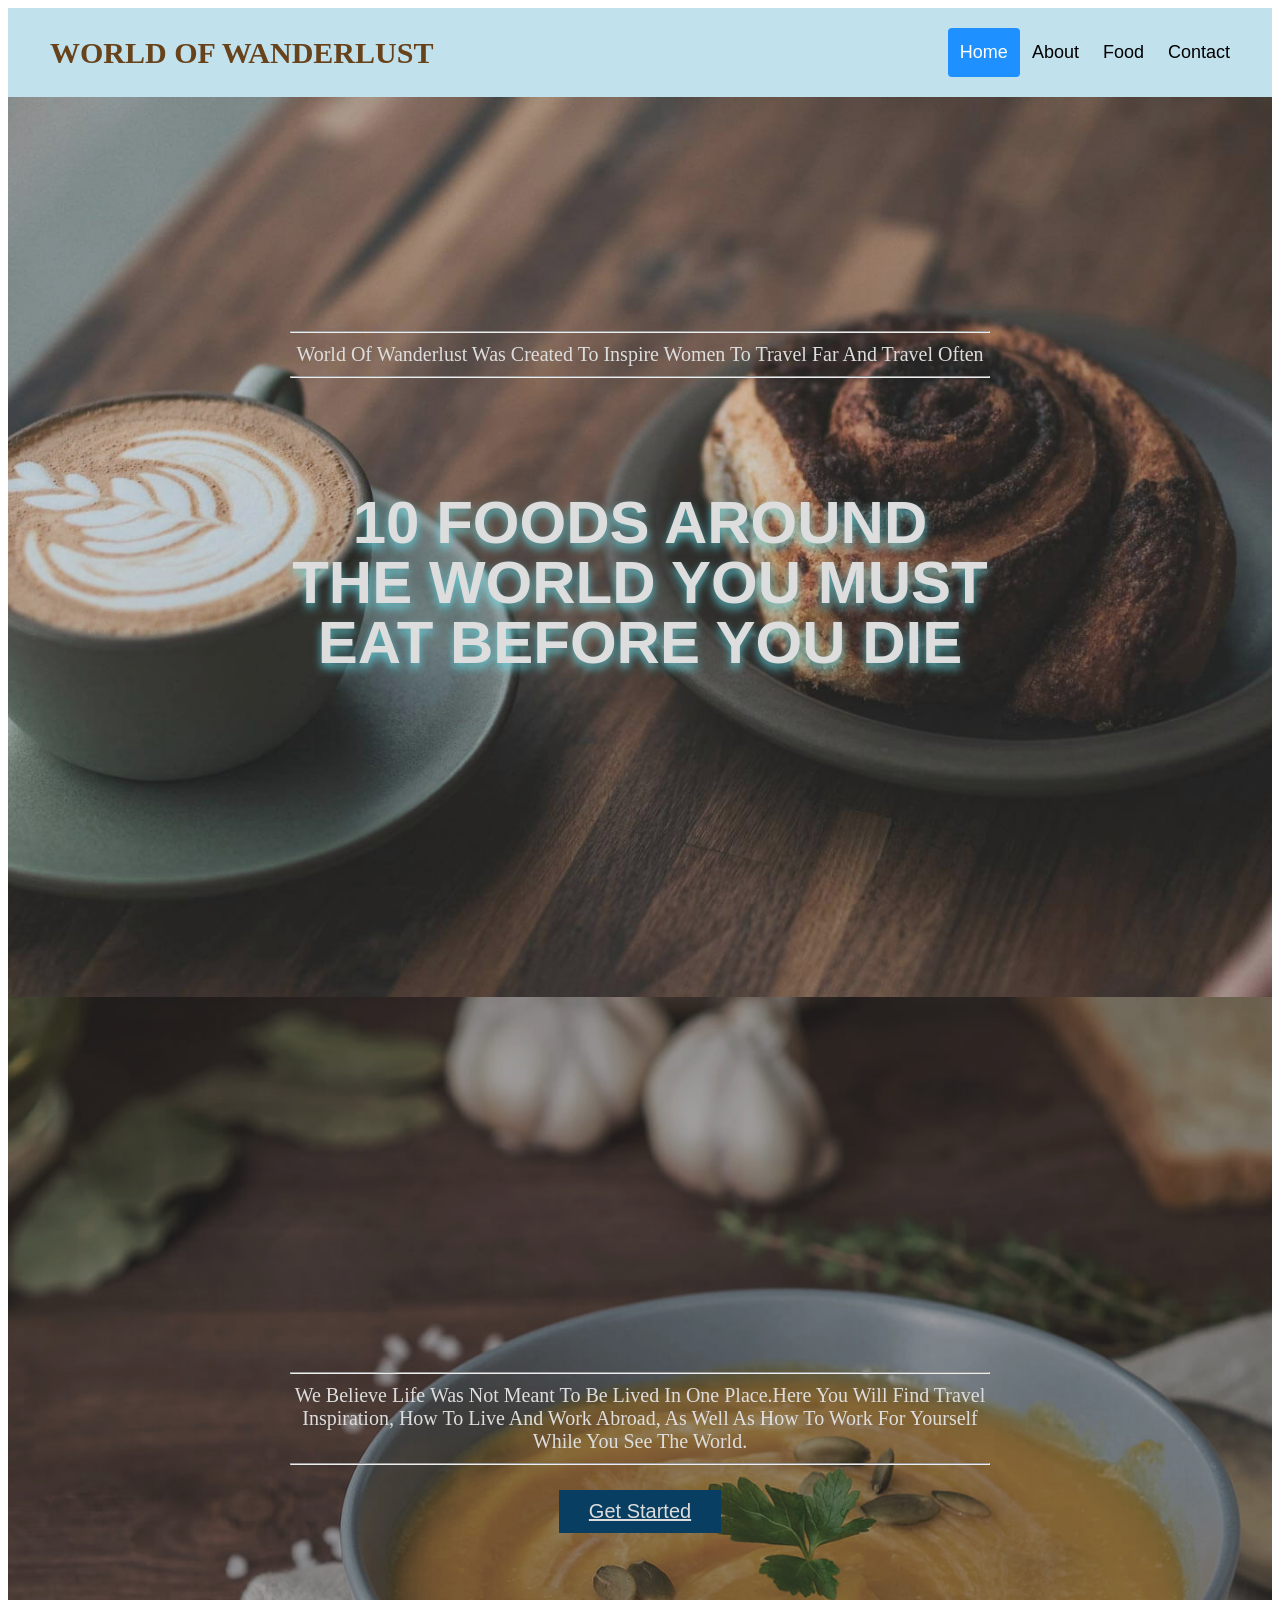
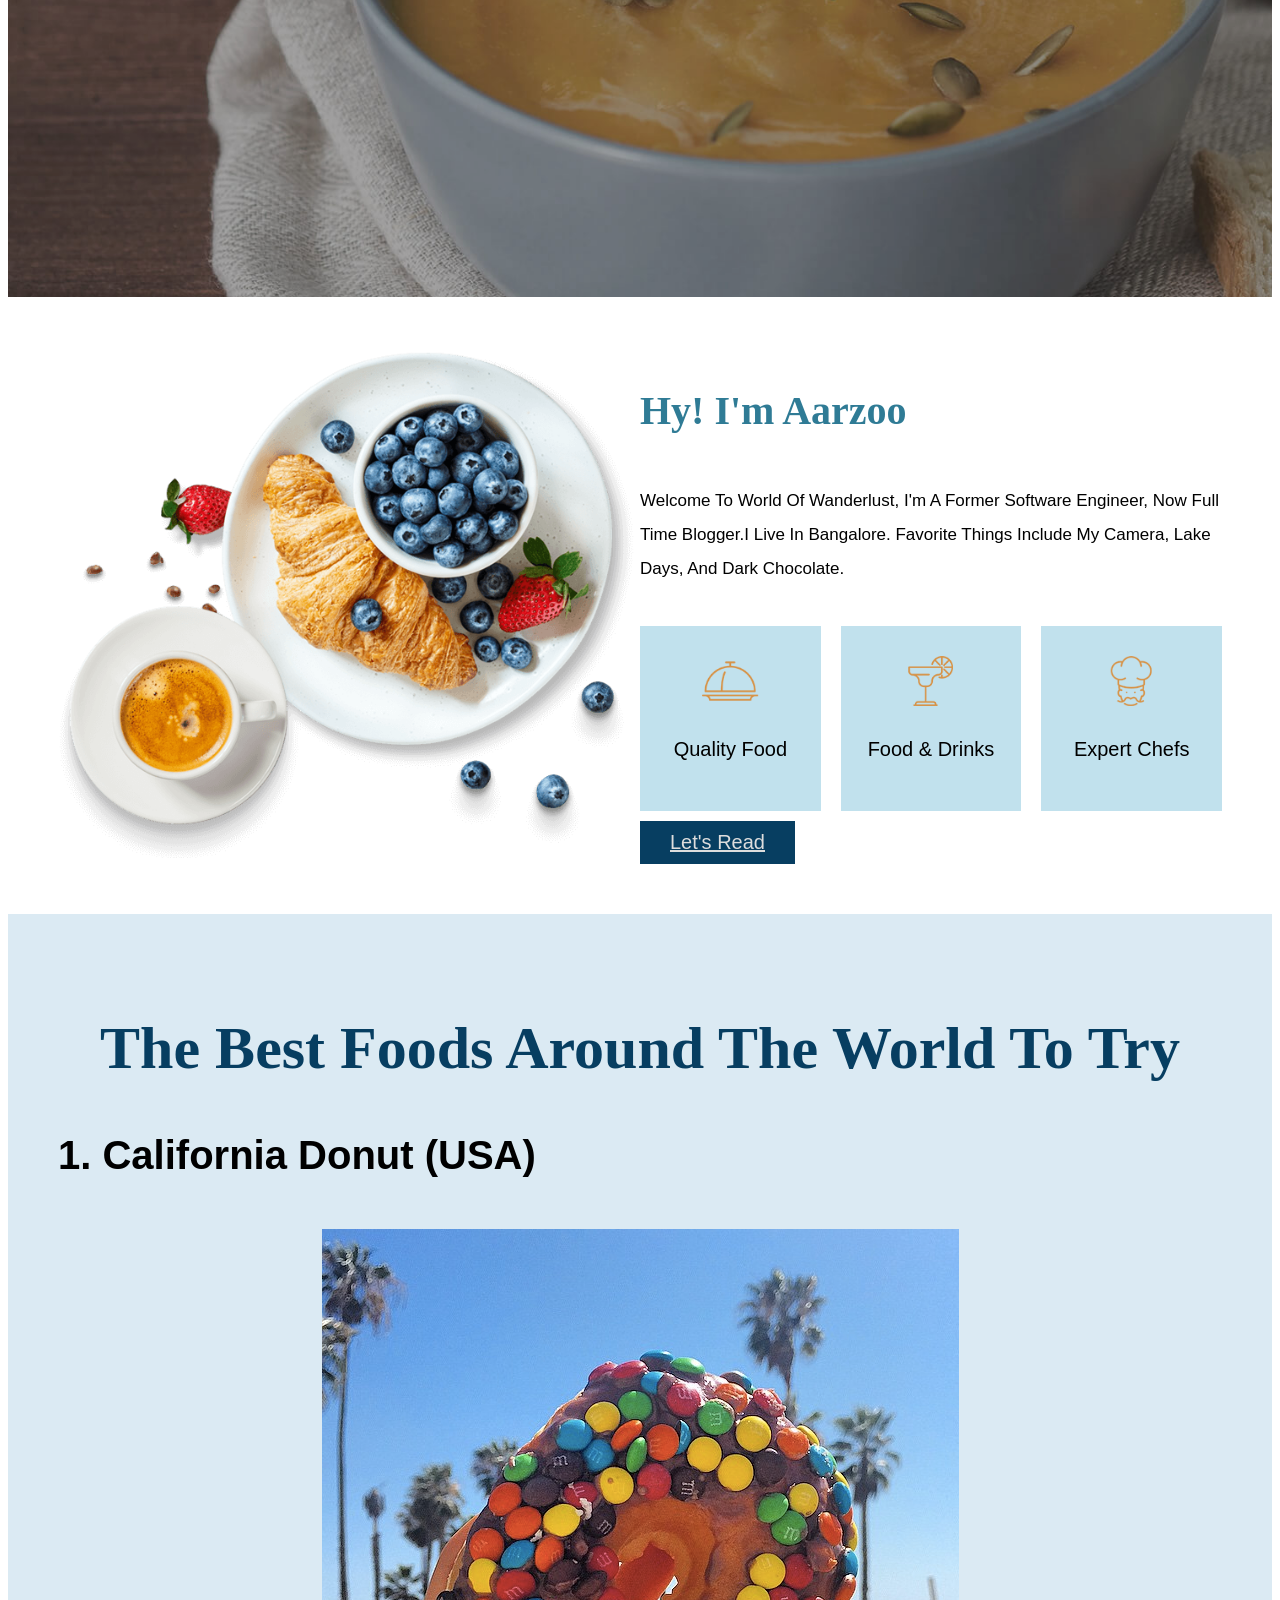
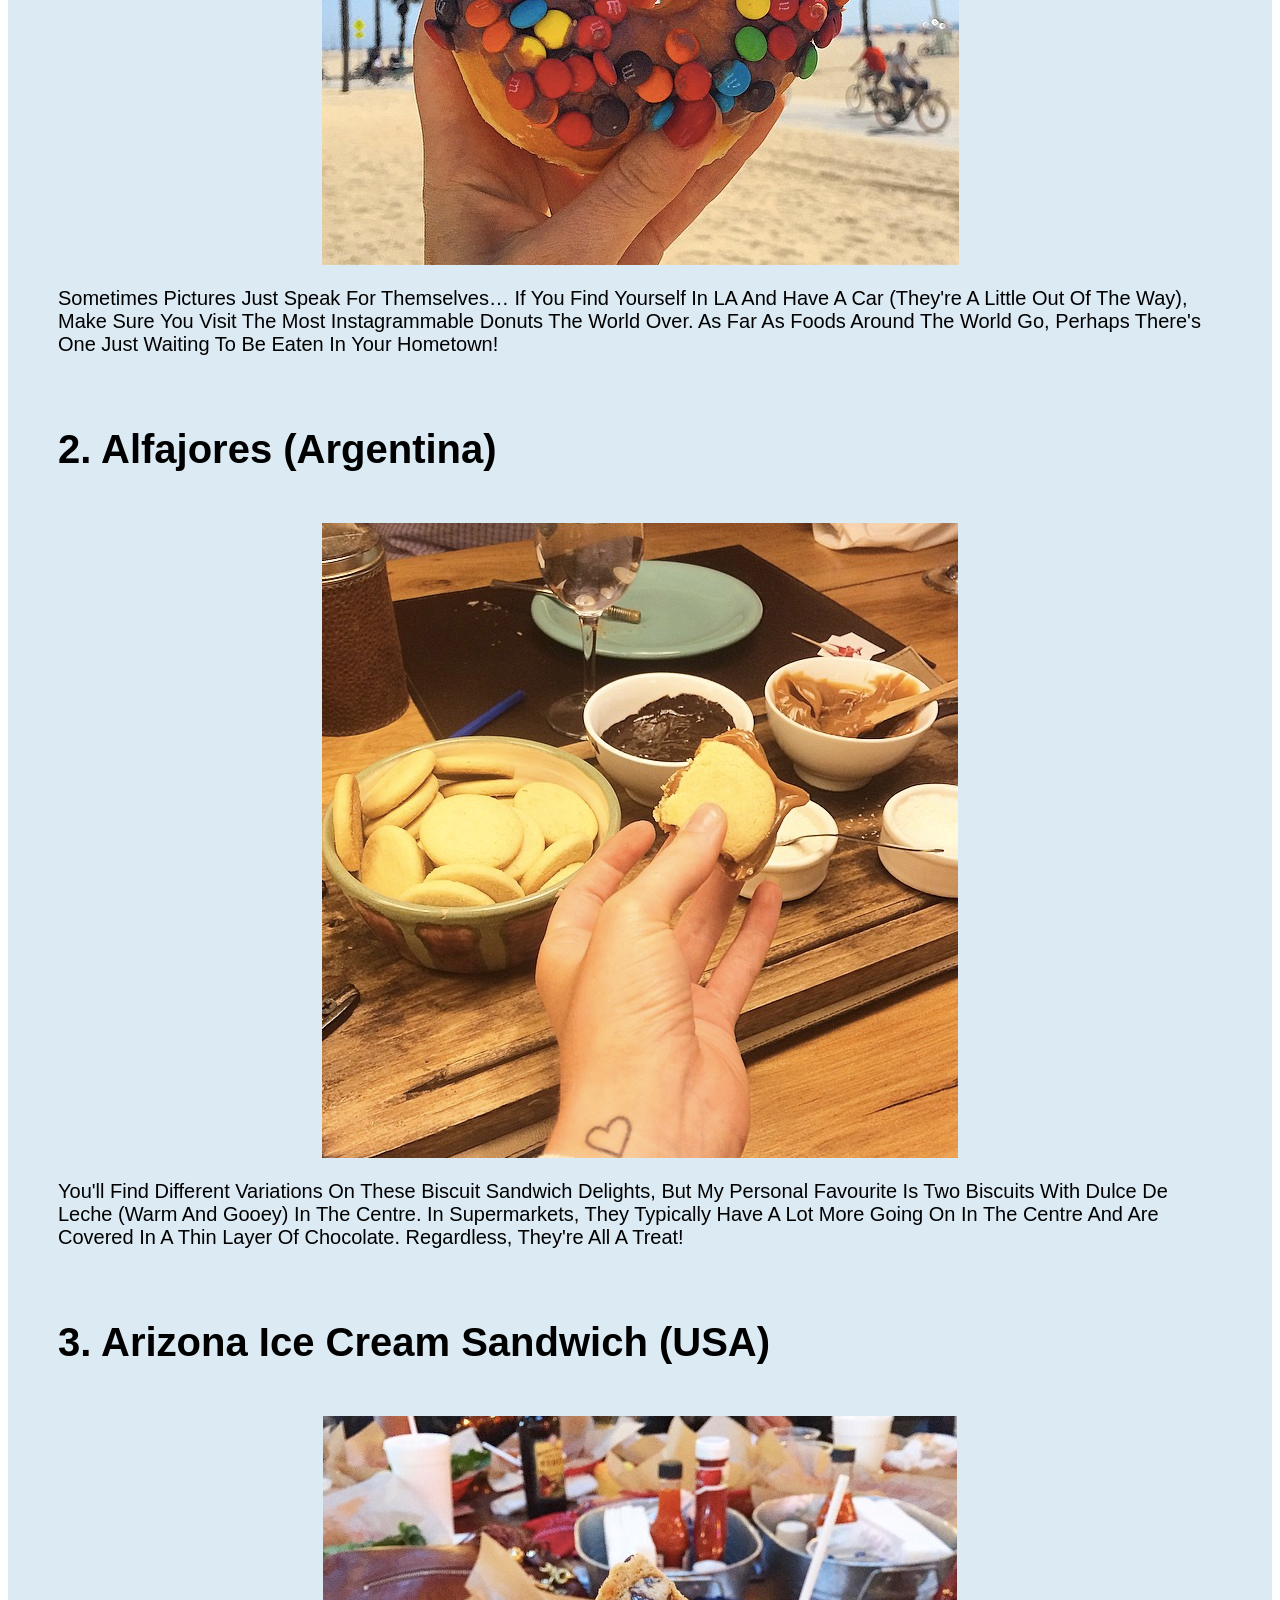
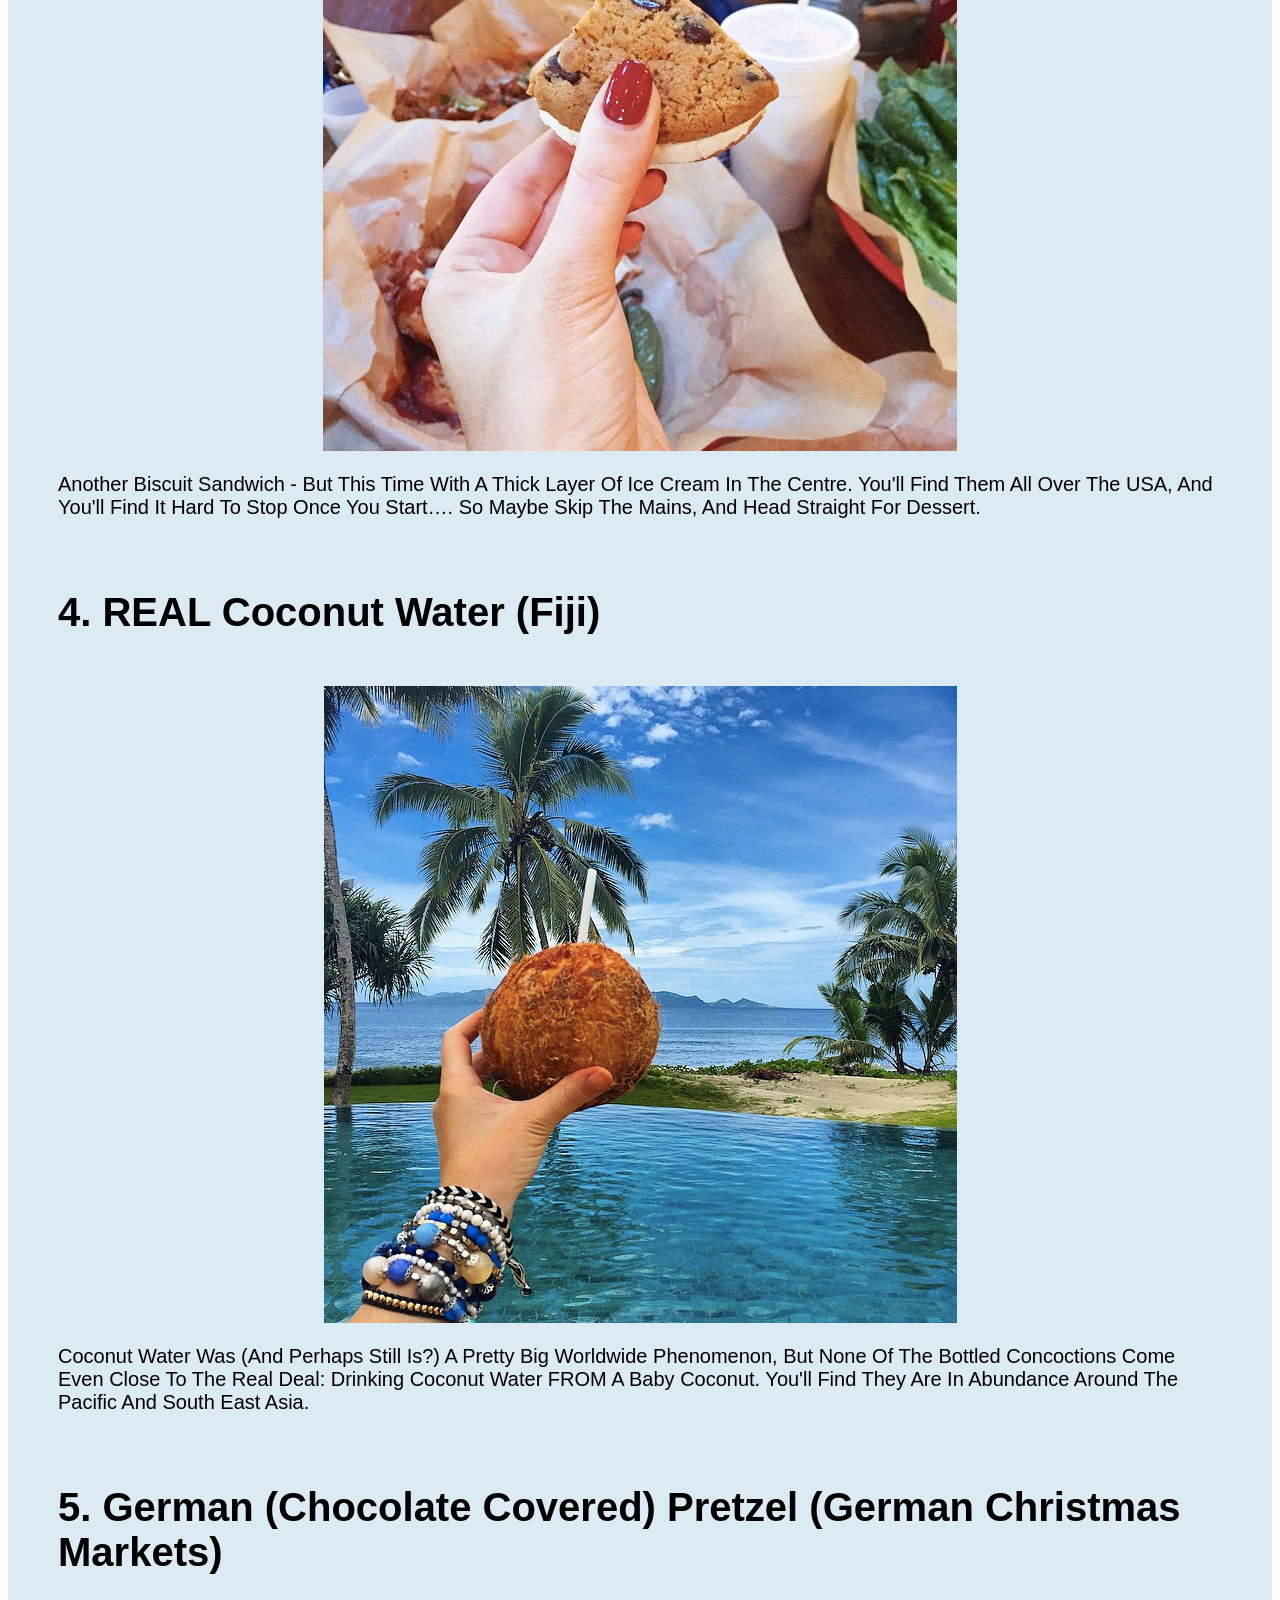
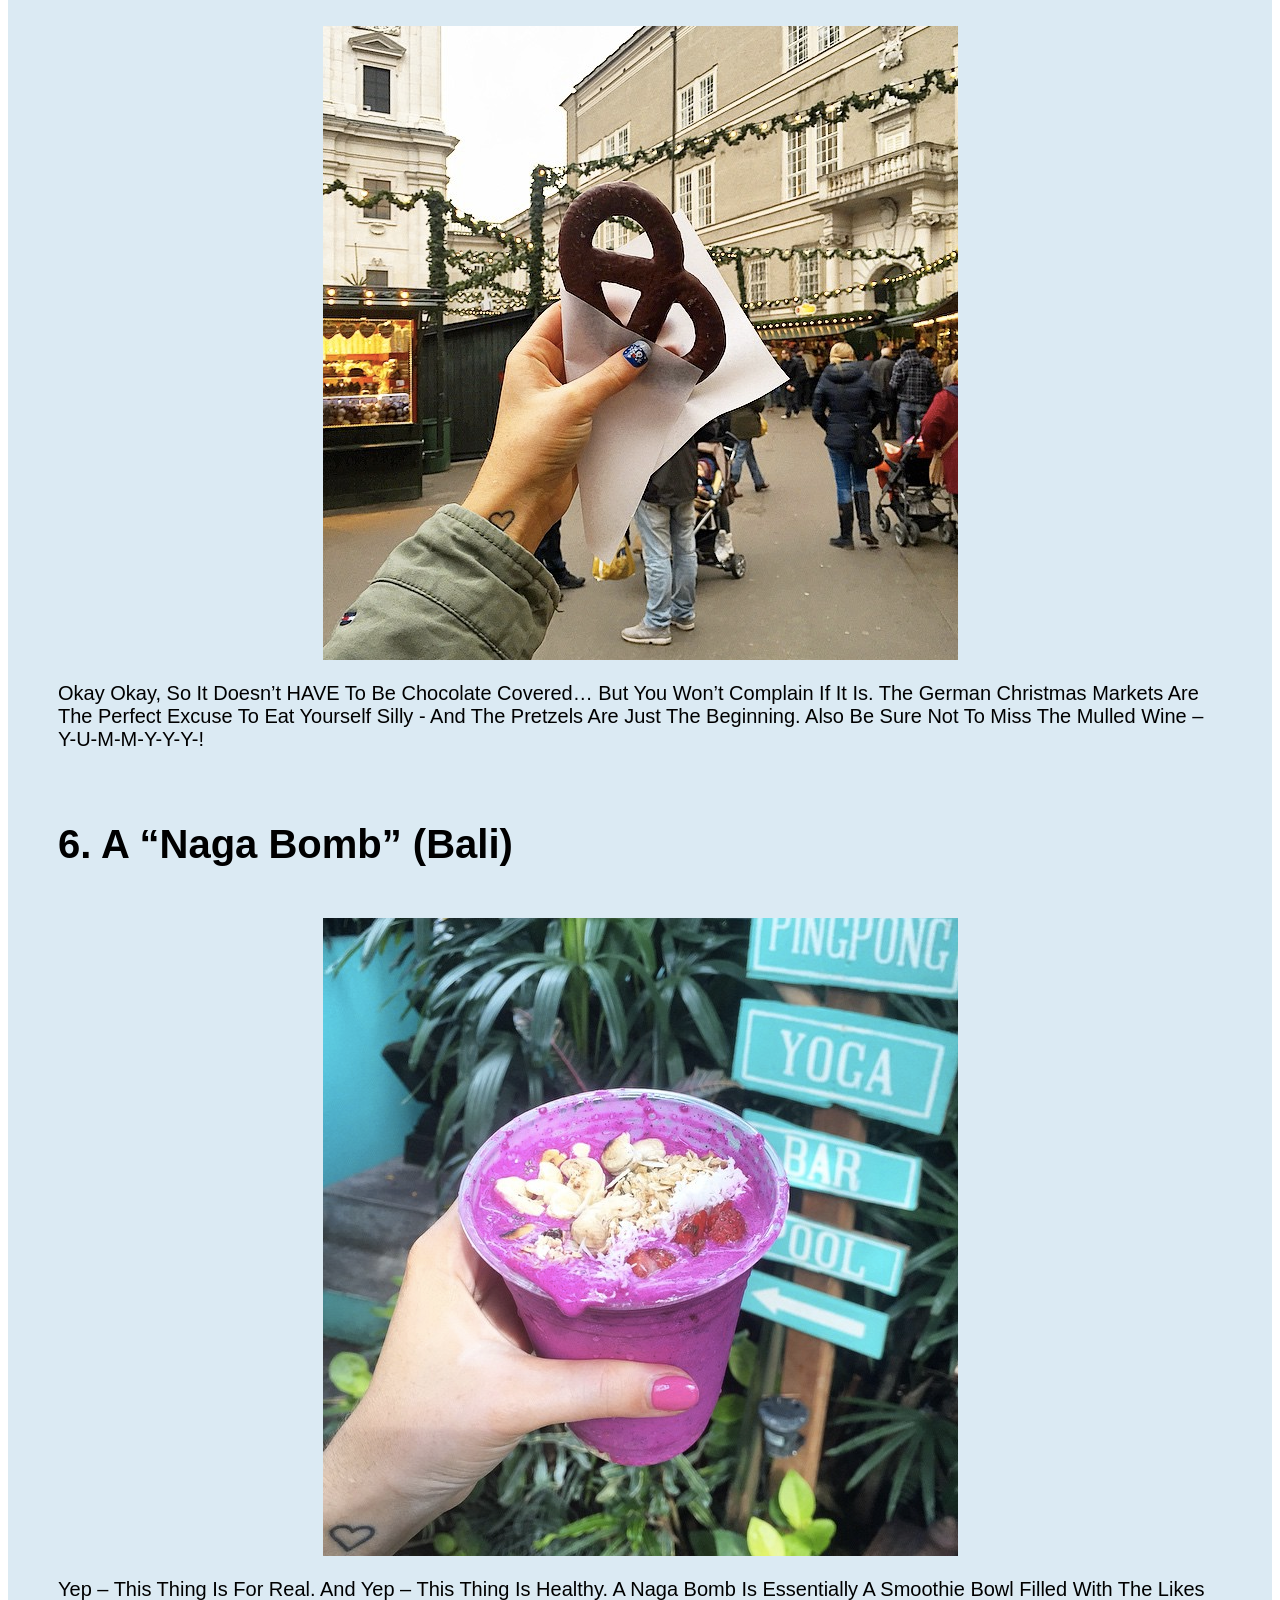
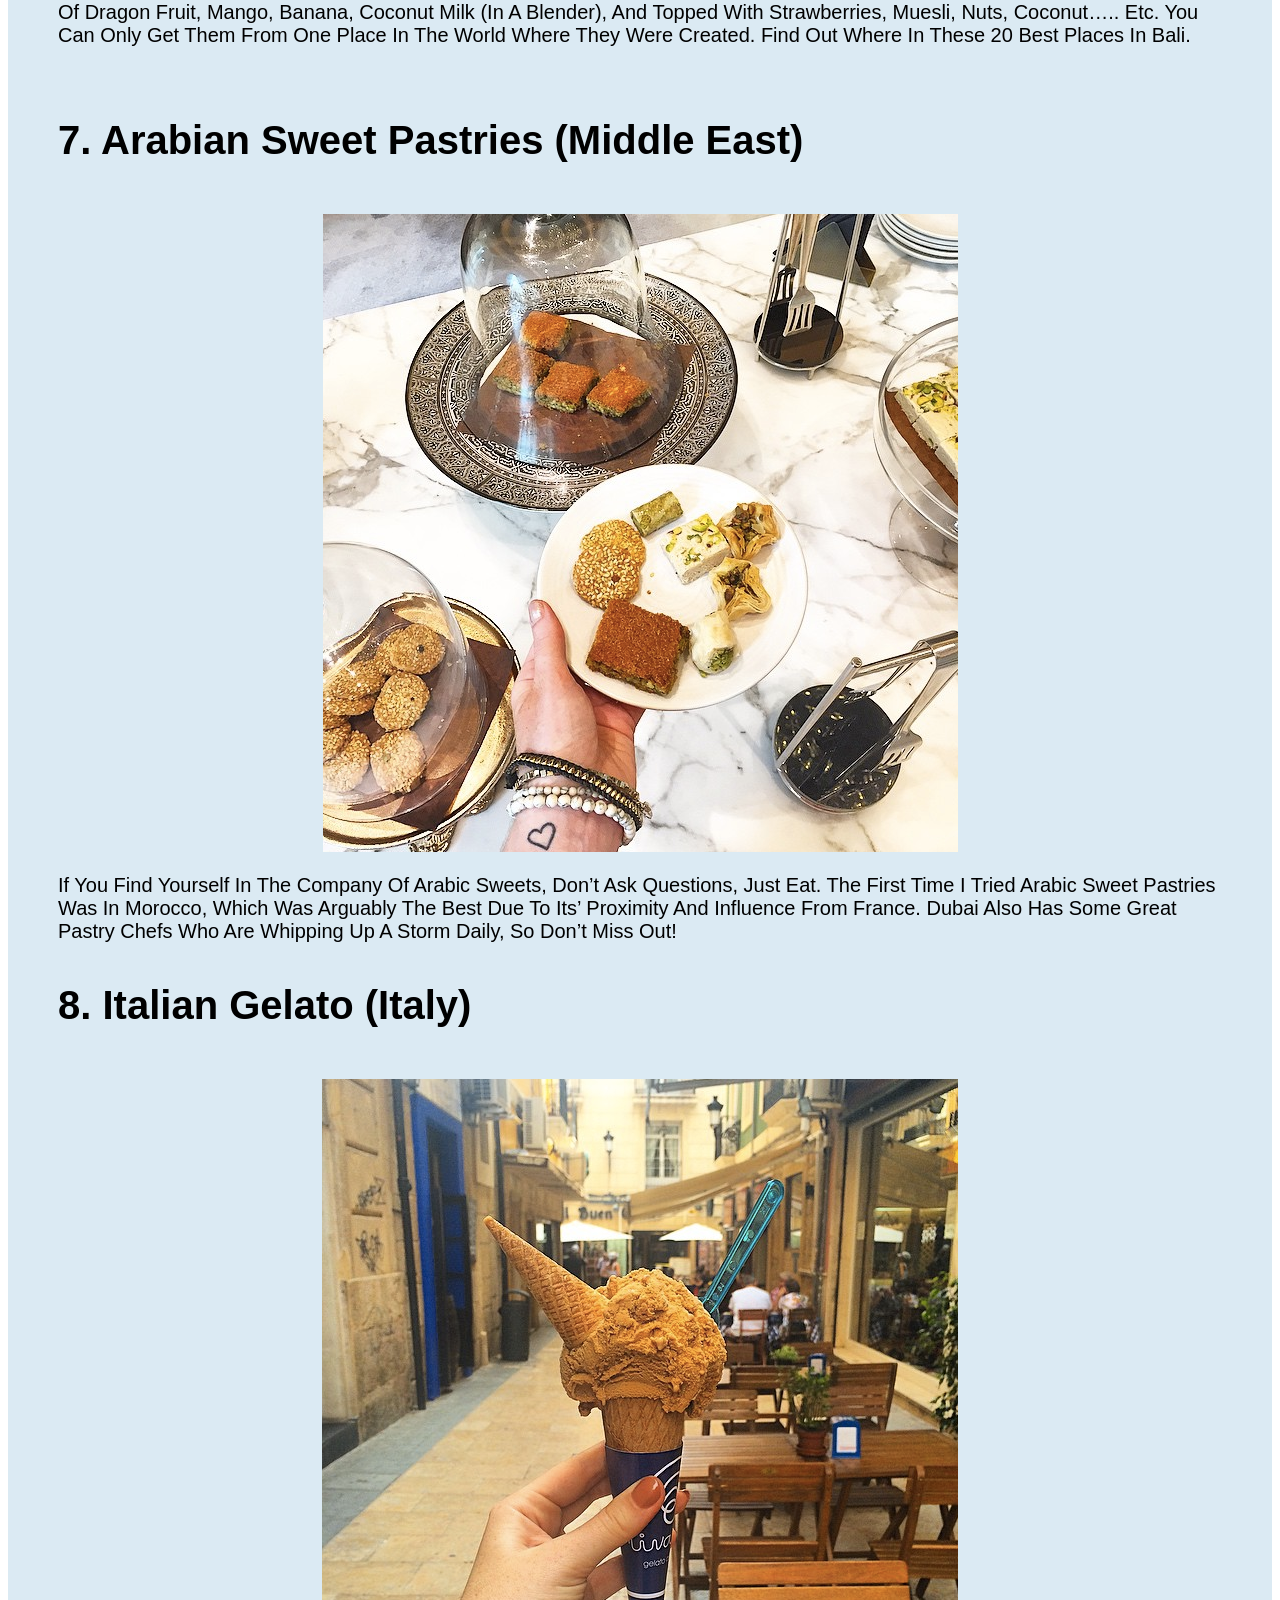
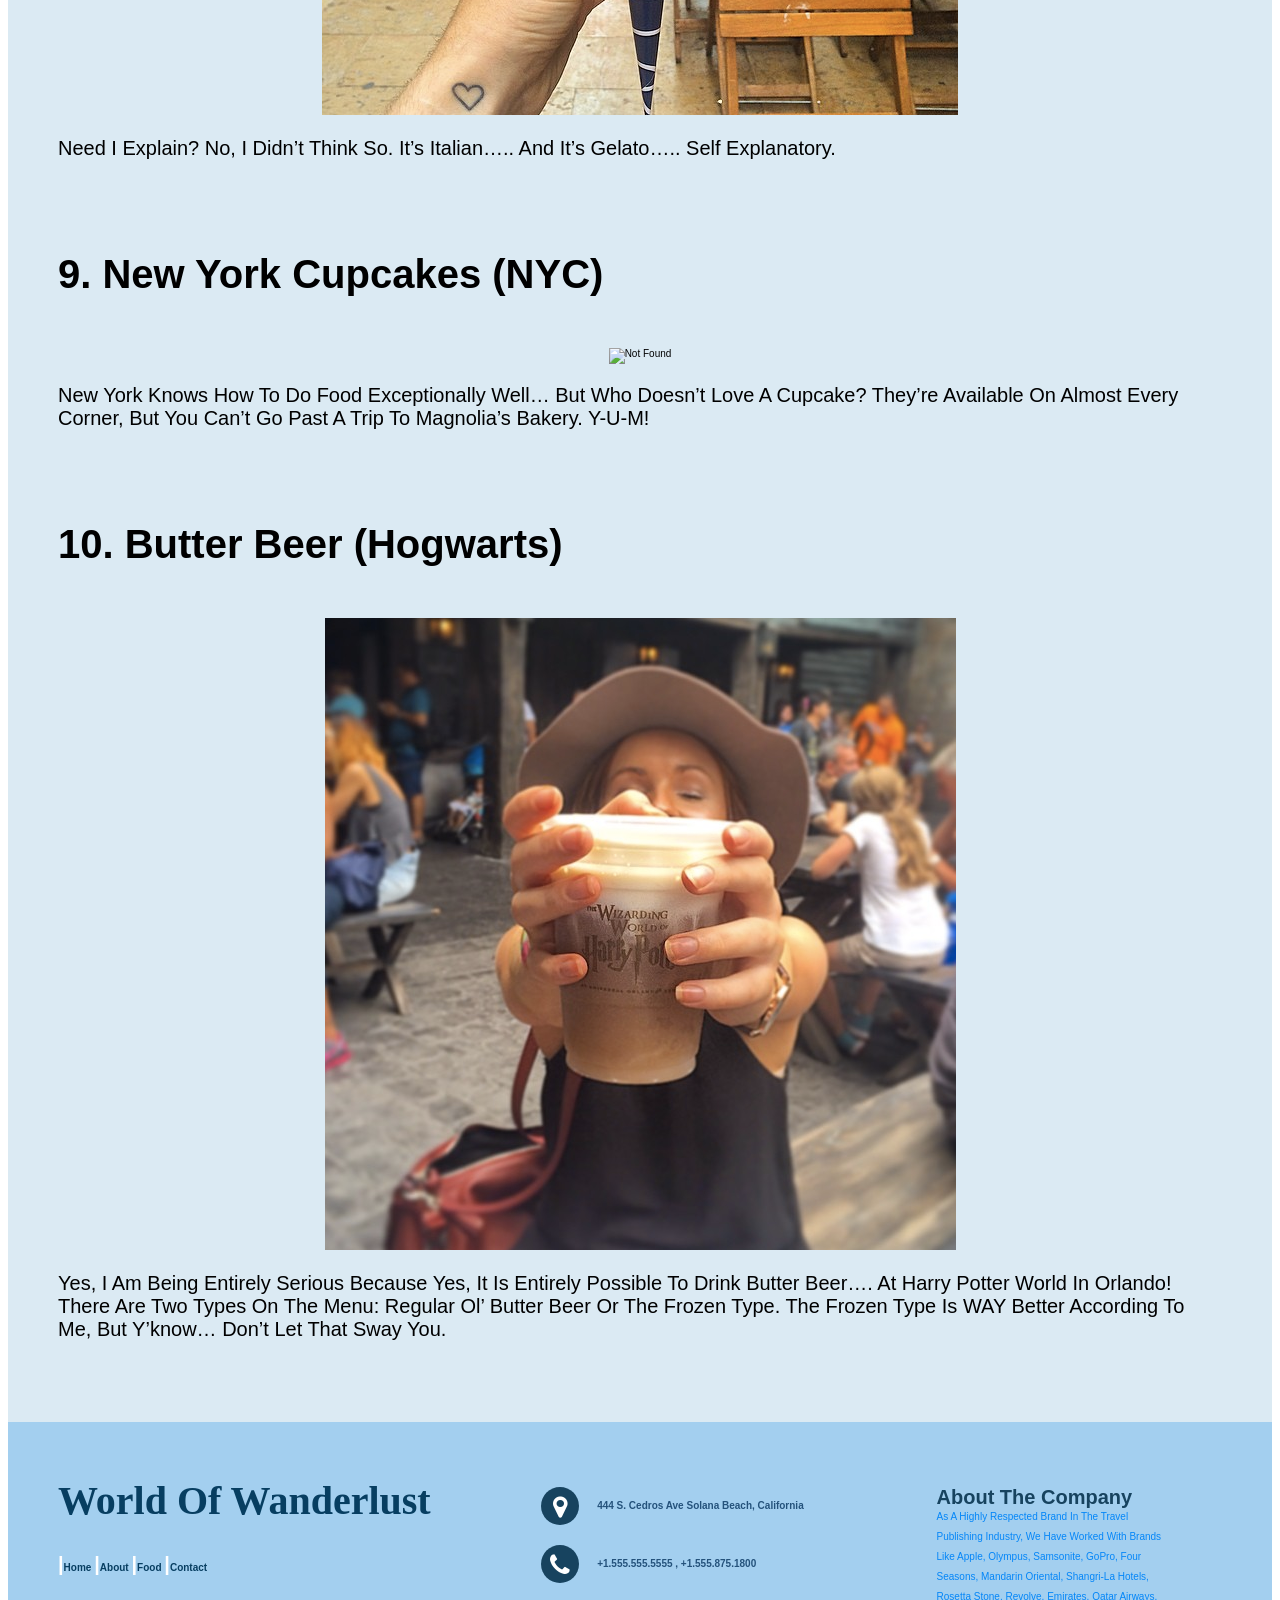
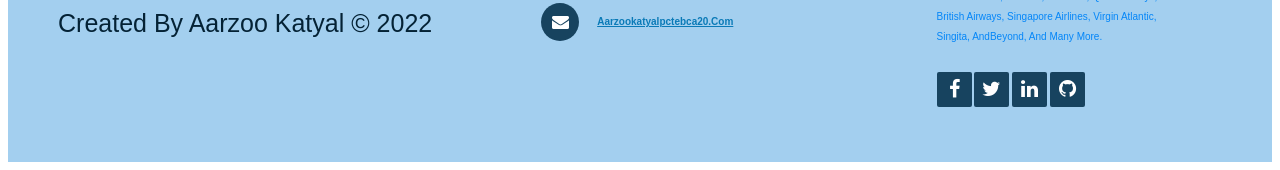
==== index.html @ a5373c03 "aarzoo" ====
<!DOCTYPE html>
<html>
<head>
<meta name="viewport" content="width=device-width, initial-scale=1">
<title>10 FOODS AROUND THE WORLD YOU MUST EAT BEFORE YOU DIE</title>

<link rel="stylesheet" href="style4.css">

<link rel="stylesheet" href="https://cdnjs.cloudflare.com/ajax/libs/font-awesome/4.7.0/css/font-awesome.min.css">
</head>
<body>

  <!-- header section starts     -->
<div class="header">
  <a href="#default" class="logo">WORLD OF WANDERLUST</a>
  <div class="header-right">
    <a class="active" href="#home">Home</a>
    <a href="#about">About</a>
    <a href="#food">Food</a>
    <a href="#contact">Contact</a>
  </div>
</div>

<!-- header section ends    -->
 <!-- home section starts  -->
 
 <section class="home" id="home">

         <div class="slide" style="background: url(images/home-slide-1.jpg) no-repeat;">
             <div class="content">
                <span><hr></hr>World of Wanderlust was created to inspire women to travel far and travel often<hr></hr></span>
                <h3>10 Foods Around the World you MUST Eat Before you Die</h3>
             </div>
         </div>
 
          <div class="slide" style="background: url(images/home-slide-2.jpg) no-repeat;">
             <div class="content">
                <span><hr></hr>We believe life was not meant to be lived in one place.Here you will find travel inspiration,
                   how to live and work abroad, as well as how to work for yourself while you see the world. <hr></hr></span>
                   <a href="#about" class="btn">get started</a>
             </div>
          </div>
 </section>
 
 <!-- home section ends -->
 <!-- about section starts  -->

<section class="about" id="about">

   <div class="image">
      <img src="images/about-img.png">
   </div>

   <div class="content">
      <h3 class="title">hy! I'm aarzoo</h3>
      <p>welcome to world of Wanderlust, I'm a former Software Engineer,
      now full time blogger.I live in Bangalore. Favorite things include my camera, lake days, and dark chocolate.</p>
      <div class="icons-container">
         <div class="icons">
            <img src="images/about-icon-1.png" alt="">
            <h3>quality food</h3>
         </div>
         <div class="icons">
            <img src="images/about-icon-2.png" alt="">
            <h3>food & drinks</h3>
         </div>
         <div class="icons">
            <img src="images/about-icon-3.png" alt="">
            <h3>expert chefs</h3>
         </div>
      </div>
      <a href="#food" class="btn">let's read</a>
   </div>

</section>
<!-- about section ends -->
<!-- food section starts -->
<section class="food" id="food">

      <h1 style="font-size:60px; font-family: Verdana, Geneva, Tahoma, sans-seriffont;color:#073e61;">The best foods around the world to try</h1>

      <h3 style="text-align: left;font-size: 40px;font-family:Verdana, Geneva, Tahoma, sans-serif;">1. California Donut (USA)</h3><br>
      <img src="images/food-img-1.png" alt="not found">
      <p style="text-align: left;font-size: 20px;font-family:Verdana, Geneva, Tahoma, sans-serif;">Sometimes pictures just speak for themselves… If you find yourself in LA and have a car (they're a little out of the way), make sure you visit the most 
      instagrammable donuts the world over. As far as foods around the world go, perhaps there's one just waiting to be eaten in your hometown!</p><br>

      <h3 style="text-align: left;font-size: 40px;font-family:Verdana, Geneva, Tahoma, sans-serif;">2. Alfajores (Argentina)</h3><br>
      <img src="images/food-img-2.png" alt="not found">
      <p style="text-align: left;font-size: 20px;font-family:Verdana, Geneva, Tahoma, sans-serif;">You'll find different variations on these biscuit sandwich delights, 
      but my personal favourite is two biscuits with dulce de leche (warm and gooey) in the centre. In supermarkets, they typically have a lot more going on in the 
      centre and are covered in a thin layer of chocolate. Regardless, they're all a treat!</p><br>

      <h3 style="text-align: left;font-size: 40px;font-family:Verdana, Geneva, Tahoma, sans-serif;">3. Arizona Ice Cream Sandwich (USA)</h3><br>
      <img src="images/food-img-3.png" alt="not found">
      <p style="text-align: left;font-size: 20px;font-family:Verdana, Geneva, Tahoma, sans-serif;">Another biscuit sandwich - but this time with a thick layer of ice cream in the centre. 
      You'll find them all over the USA, and you'll find it hard to stop once you start…. so maybe skip the mains, and head straight for dessert.</p><br>

      <h3 style="text-align: left;font-size: 40px;font-family:Verdana, Geneva, Tahoma, sans-serif;">4. REAL Coconut Water (Fiji)</h3><br>
      <img src="images/food-img-4.png" alt="not found">
      <p style="text-align: left;font-size: 20px;font-family:Verdana, Geneva, Tahoma, sans-serif;">Coconut water was (and perhaps still is?) a pretty big worldwide phenomenon, but none of the bottled concoctions come even close to the real deal: drinking coconut water FROM a baby coconut. 
      You'll find they are in abundance around the Pacific and South East Asia.</p><br>

      <h3 style="text-align: left;font-size: 40px;font-family:Verdana, Geneva, Tahoma, sans-serif;">5. German (chocolate covered) Pretzel (German Christmas Markets)</h3><br>
      <img src="images/food-img-5.png" alt="not found">
      <p style="text-align: left;font-size: 20px;font-family:Verdana, Geneva, Tahoma, sans-serif;">Okay okay, so it doesn’t HAVE to be chocolate covered… but you won’t complain if it is. The German Christmas markets are the perfect excuse to eat yourself silly - 
      and the pretzels are just the beginning. Also be sure not to miss the mulled wine – y-u-m-m-y-y-y-!</p><br>

      <h3 style="text-align: left;font-size: 40px;font-family:Verdana, Geneva, Tahoma, sans-serif;">6. A “Naga Bomb” (Bali)</h3><br>
      <img src="images/food-img-6.png" alt="not found">
      <p style="text-align: left;font-size: 20px;font-family:Verdana, Geneva, Tahoma, sans-serif;">Yep – this thing is for real. And yep – this thing is healthy. A Naga Bomb is essentially a smoothie bowl filled with the likes of dragon fruit, mango, banana, coconut milk (in a blender), and topped with strawberries, muesli, nuts, coconut….. etc. You can only get them 
      from one place in the world where they were created. Find out where in these 20 Best Places in Bali.</p><br>

      <h3 style="text-align: left;font-size: 40px;font-family:Verdana, Geneva, Tahoma, sans-serif;">7. Arabian Sweet Pastries (Middle East) </h3><br>
      <img src="images/food-img-7.png" alt="not found">
      <p style="text-align: left;font-size: 20px;font-family:Verdana, Geneva, Tahoma, sans-serif;">If you find yourself in the company of Arabic sweets, don’t ask questions, just eat. The first time I tried Arabic sweet pastries was in Morocco, which was arguably the best due to its’ proximity and influence from France. Dubai also has some great pastry chefs who are whipping up a storm daily, so don’t miss out!

      <h3 style="text-align: left;font-size: 40px;font-family:Verdana, Geneva, Tahoma, sans-serif;">8. Italian Gelato (Italy)</h3><br>
      <img src="images/food-img-8.png" alt="not found">
      <p style="text-align: left; font-size: 20px;font-family:Verdana, Geneva, Tahoma, sans-serif;">Need I explain? No, I didn’t think so. It’s Italian….. and it’s 
      gelato….. self explanatory.</p><br>
      </p><br>

      <h3 style="text-align: left;font-size: 40px;font-family:Verdana, Geneva, Tahoma, sans-serif;">9. New York Cupcakes (NYC)</h3><br>
      <img src="images/food-img-9.png" alt="not found">
      <p style="text-align: left; font-size: 20px;font-family:Verdana, Geneva, Tahoma, sans-serif;">New York knows how to do food exceptionally well… but who doesn’t love a cupcake? They’re available on almost every 
      corner, but you can’t go past a trip to Magnolia’s Bakery. Y-U-M!</p><br>
      </p><br>

      <h3 style="text-align: left;font-size: 40px;font-family:Verdana, Geneva, Tahoma, sans-serif;">10. Butter Beer (Hogwarts)</h3><br>
      <img src="images/food-img-10.png" alt="not found">
      <p style="text-align: left; font-size: 20px;font-family:Verdana, Geneva, Tahoma, sans-serif;">Yes, I am being entirely serious because yes, it is entirely possible to drink butter beer…. at Harry Potter World in Orlando! There are two types on the menu: regular ol’ 
      butter beer or the frozen type. The frozen type is WAY better according to me, but y’know… don’t let that sway you.</p><br>

</section>
<!-- food section ends -->
<!-- footer section starts  -->
<footer class="footer-distributed" id="contact">

			<div class="footer-left">

				<h3>World of Wanderlust</h3>

				<p class="footer-links">
					<a href="#home">Home</a>
				
					<a href="#about">About</a>
					
					<a href="#food">Food</a>
					
					<a href="#contact">Contact</a>
				</p>

				<p class="footer-company-name">Created by Aarzoo Katyal © 2022</p>
			</div>

			<div class="footer-center">

				<div>
					<i class="fa fa-map-marker"></i>
					<p>444 S. Cedros Ave Solana Beach, California</p>
				</div>

				<div>
					<i class="fa fa-phone"></i>
					<p>+1.555.555.5555</p>
               <p>, +1.555.875.1800</p>
				</div>

				<div>
					<i class="fa fa-envelope"></i>
					<p><a href="mailto:aarzookatyalpctebca20@gmail.com">aarzookatyalpctebca20.com</a></p>
				</div>

			</div>

			<div class="footer-right">

				<p class="footer-company-about">
					<span>About the company</span>
               As a highly respected brand in the travel publishing industry, we have worked with brands like Apple, Olympus, Samsonite, GoPro, Four Seasons, Mandarin 
               Oriental, Shangri-la Hotels, Rosetta Stone, Revolve, Emirates, Qatar Airways, British Airways, Singapore Airlines, Virgin Atlantic, Singita, AndBeyond,
               and many more.
				</p>

				<div class="footer-icons">

					<a href="https://www.facebook.com/Food-Blog-542574279235906/"><i class="fa fa-facebook"></i></a>
					<a href="https://twitter.com/fdbloggers"><i class="fa fa-twitter"></i></a>
					<a href="https://www.linkedin.com/in/aarzoo-katyal-a8aab4207"><i class="fa fa-linkedin"></i></a>
					<a href="#"><i class="fa fa-github"></i></a>
				</div>

			</div>

		</footer>

<!-- footer section ends  -->

 <!-- javascript file link  -->
<script src="C:\Users\asus\OneDrive\Documents\fold\js\script4.js"></script>
</body>
</html>
---- style4.css ----
* {
    font-family: 'Dosis', sans-serif;
    box-sizing: border-box;/*The box-sizing property allows us to include the padding and border in an element's total width and height.*/
    transition: all 0.4s cubic-bezier(.43,1.1,.62,1.08);
    text-transform: capitalize;
 }

 html{
    font-size: 62.5%;
    overflow-x: hidden;
    scroll-behavior: smooth;
 }
 
 html::-webkit-scrollbar{
    width: 2rem;
 }
 
 html::-webkit-scrollbar-track{
  background-color: #2d9ac24b;
 }
 
 html::-webkit-scrollbar-thumb{
    background-color:dodgerblue;
 }

 section{
    padding:5rem;
 }

 .btn{
   margin-top: 1rem;
   display: inline-block;
   background:#073e61;
   color:#ddd;
   font-size: 2rem;
   cursor: pointer;/*Mouse over the words to change the mouse cursor.*/
   padding:1rem 3rem;
}

.btn:hover{
   letter-spacing: .1rem;
}

.header {
  overflow: hidden;
  background-color: #2d9ac24b;
  padding: 20px 30px;
}

.header a {
  float: left;
  color: black;
  text-align: center;
  padding: 12px;
  text-decoration: none;
  font-size: 18px; 
  line-height: 25px;
  border-radius: 4px;
}

.header a.logo {
  font-size: 30px;
  font-weight: bold;
  font-family:cursive;
  color: rgb(103, 66, 26);

}

.header a:hover {
  background-color: #ddd;
  color: black;
}

.header a.active {
  background-color: dodgerblue;
  color: white;
}

.header-right {
  float: right;
}

@media screen and (max-width: 500px) {
  .header a {
    float: none;
    display: block;
    text-align: left;
  }
  
  .header-right {
    float: none;
  }
}

.home{
   padding:0;
   background:rgba(147, 213, 235, 0.258);
}

.home .slide{
    min-height: 100vh;
    background-size: cover !important;
    background-position: center !important;
    position: relative;
    z-index: 0;
    display: flex;
    align-items: center;
    justify-content: center;
 }
 
 .home .slide::before{
    content: '';
    position: absolute;
    top:0; left:0;
    height: 100%;
    width: 100%;
    background:rgba(230, 215, 215, 0.116);
    z-index: -1;
 }
 
 .home .slide .content{
    text-align: center;
    width: 70rem;
 }
 
 .home .slide .content span{
    font-size: 2rem;
    font-family: cursive;
    font-weight:lighter;
    display: block;
    padding-bottom: .5rem;
    color:#ddd;
    animation:fadeIn 0.4s cubic-bezier(.54,1.3,.63,1.34) .2s backwards;
 }
 
 .home .slide .content h3{
    font-size: 6rem;
    text-transform: uppercase;
    color:#ddd;
    text-shadow: 0 .5rem 1rem rgba(100, 237, 250, 0.7);
    line-height: 1;
    padding:4rem 0;
    animation:fadeIn 0.4s cubic-bezier(.54,1.3,.63,1.34) .4s backwards;
 }
 .about{
   display: flex;
   align-items: center;
}

.about .image{
   flex:1 1 41rem;
}

.about .image img{
   width: 100%;
}

.about .content{
   flex:1 1 41rem;
}

.about .content .title{
   font-size: 4rem;
   color:rgba(4, 96, 127, 0.829);
   font-family:cursive;
}

.about .content p{
   font-size: 1.7rem;
   color:black;
   padding:1rem 0;
   line-height: 2;
}

.about .content .icons-container{
   display: flex;
   flex-wrap: wrap;
   gap:2rem;
   margin-top: 3rem;
}

.about .content .icons-container .icons{
   flex:1 1 16rem;
   text-align: center;
   background:#2d9ac24b;
   padding:3rem 2rem;
}

.about .content .icons-container .icons img{
   height: 5rem;
}

.about .content .icons-container .icons h3{
   padding-top: 1rem;
   font-size: 2rem;
   font-weight: normal;
}
.food{
   text-align: center;
   background-color: #a5c9e065;
}
.footer-distributed{
    background: rgba(117, 184, 232, 0.666);
    box-sizing: border-box;
    width: 100%;
    text-align: left;
    font: bold 16px ;
    padding: 55px 50px;
 }
 
.footer-distributed .footer-left,
.footer-distributed .footer-center,
.footer-distributed .footer-right{
    display: inline-block;
    vertical-align: top;
}
 
 /* Footer left */
 
 .footer-distributed .footer-left{
    width: 40%;
 }
 
 /* The company logo */
 
 .footer-distributed h3{
    color:#073e61;
    font:40px cursive;
    font-weight: bold;
    margin: 0;
 }
 
 /* Footer links */
 
 .footer-distributed .footer-links{
    color:#073e61;
    margin: 20px 0 12px;
    padding: 0;
 }
 .footer-distributed .footer-links a{
    line-height: 2;
    font-weight:800;
    text-decoration: none;
    color:#073e61;
 }
 
 .footer-distributed .footer-company-name{
    color:#042235;
    font-size: 25px;
    font-weight: normal;
 }
 
 /* Footer Center */
 
 .footer-distributed .footer-center{
    width: 35%;
 }
 
 .footer-distributed .footer-center i{
    background-color:#17435f;
    color:#ffffff;
    font-size: 25px;
    width: 38px;
    height: 38px;
    border-radius: 50%;
    text-align: center;
    line-height: 42px;
    margin: 10px 15px;
    vertical-align: middle;
 }
 
 .footer-distributed .footer-center i.fa-envelope{
    font-size: 17px;
    line-height: 38px;
 }
 
 .footer-distributed .footer-center p{
    display: inline-block;
    color: #24527b;
   font-weight:800;
    vertical-align: middle;
 }

 .footer-distributed .footer-center p a{
    color:  rgb(10, 122, 183);
 }
 
 .footer-distributed .footer-links a:before {
   content: "|";
   font-weight:600;
   font-size: 20px;
   color: #fff;
 }
 /* Footer Right */
 
 .footer-distributed .footer-right{
    width: 20%;
 }
 
 .footer-distributed .footer-company-about{
    line-height: 20px;
    color:  #0486f8;
    font-size: 10px;
    font-weight:400;
 }
 .footer-distributed .footer-company-about span{
    display: block;
    color:  #17435f;
    font-size: 20px;
    font-weight: bold;
 }
 
 .footer-distributed .footer-icons{
    margin-top: 25px;
 }
 
 .footer-distributed .footer-icons a{
    display: inline-block;
    width: 35px;
    height: 35px;
    cursor: pointer;
    background-color:#17435f;
    border-radius: 2px;
 
    font-size: 20px;
    color: #ffffff;
    text-align: center;
    line-height: 35px;
 }
 
 /* If you don't want the footer to be responsive, remove these media queries */
 
 @media (max-width: 880px) {
 
    .footer-distributed{
       font: bold 14px sans-serif;
    }
 
    .footer-distributed .footer-left,
    .footer-distributed .footer-center,
    .footer-distributed .footer-right{
       display: block;
       width: 100%;
       margin-bottom: 40px;
       text-align: center;
    }
 
    .footer-distributed .footer-center i{
       margin-left: 0;
    }
 
 }
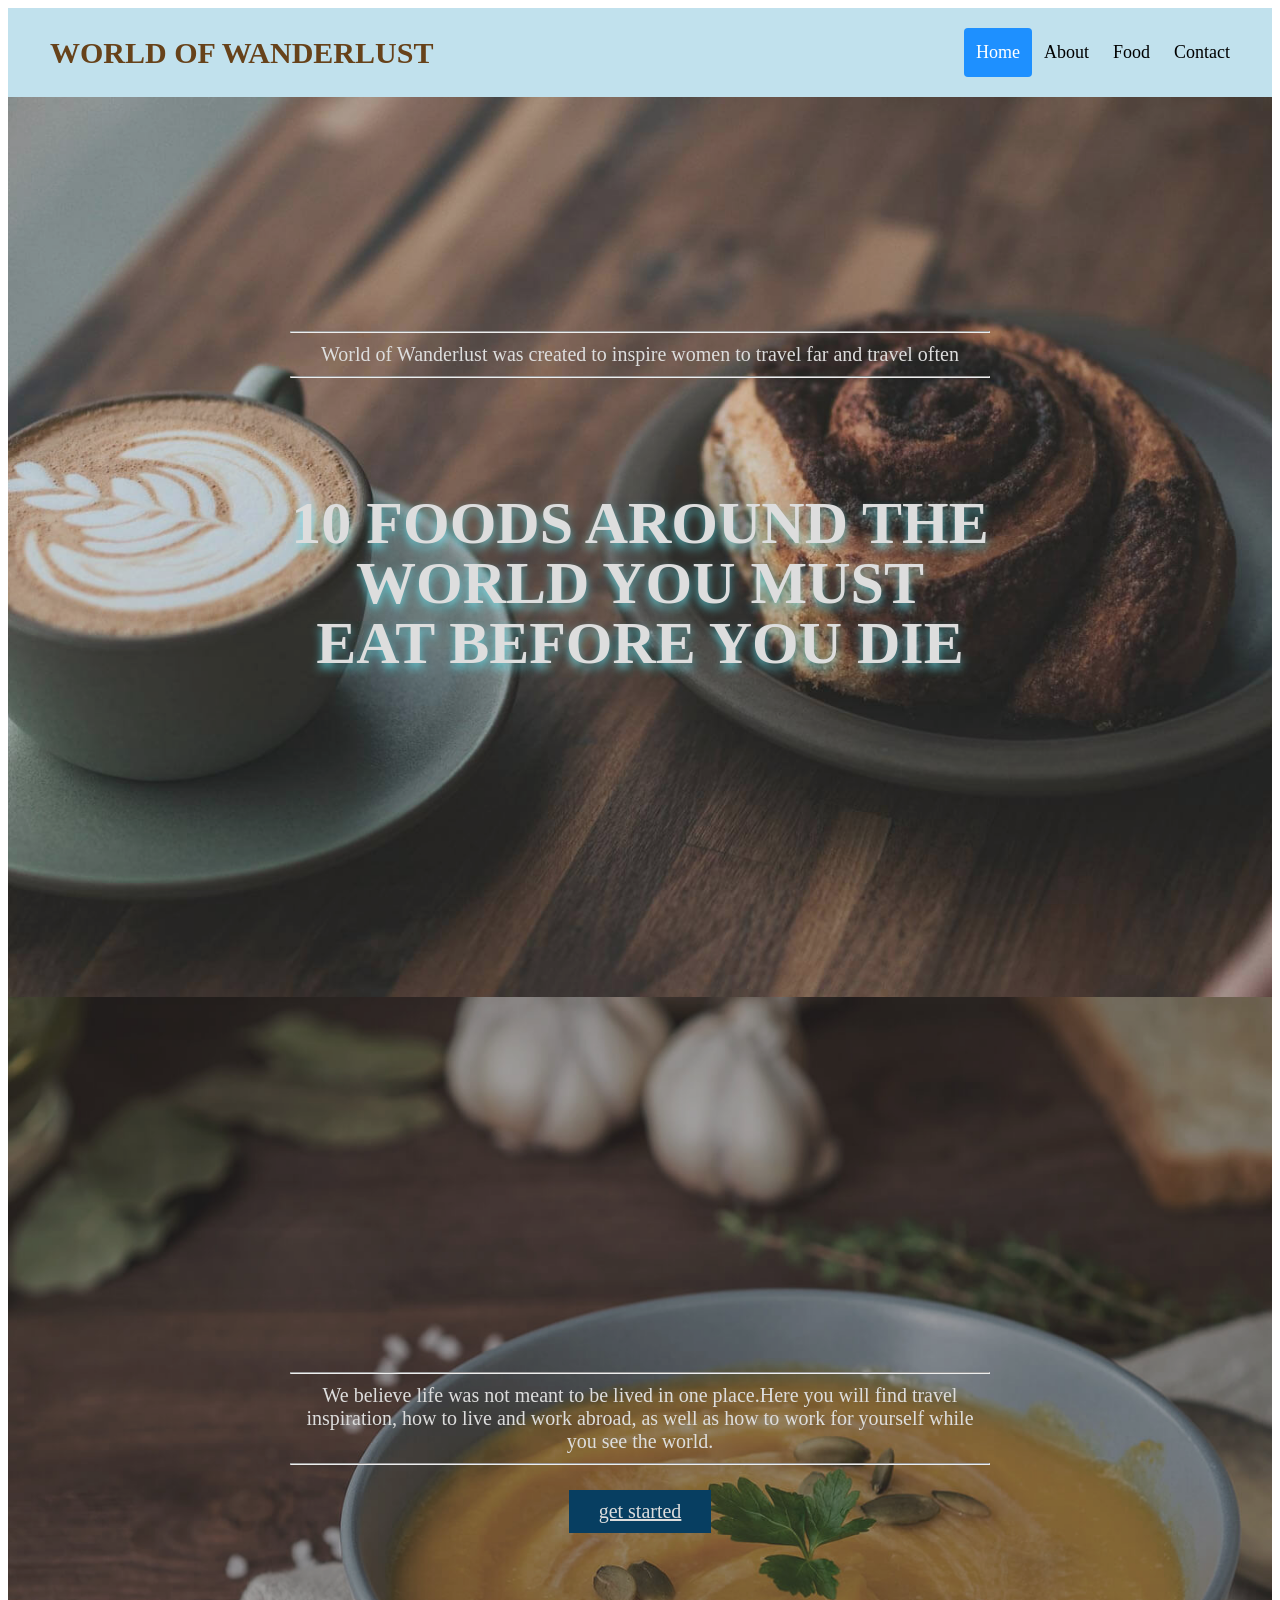
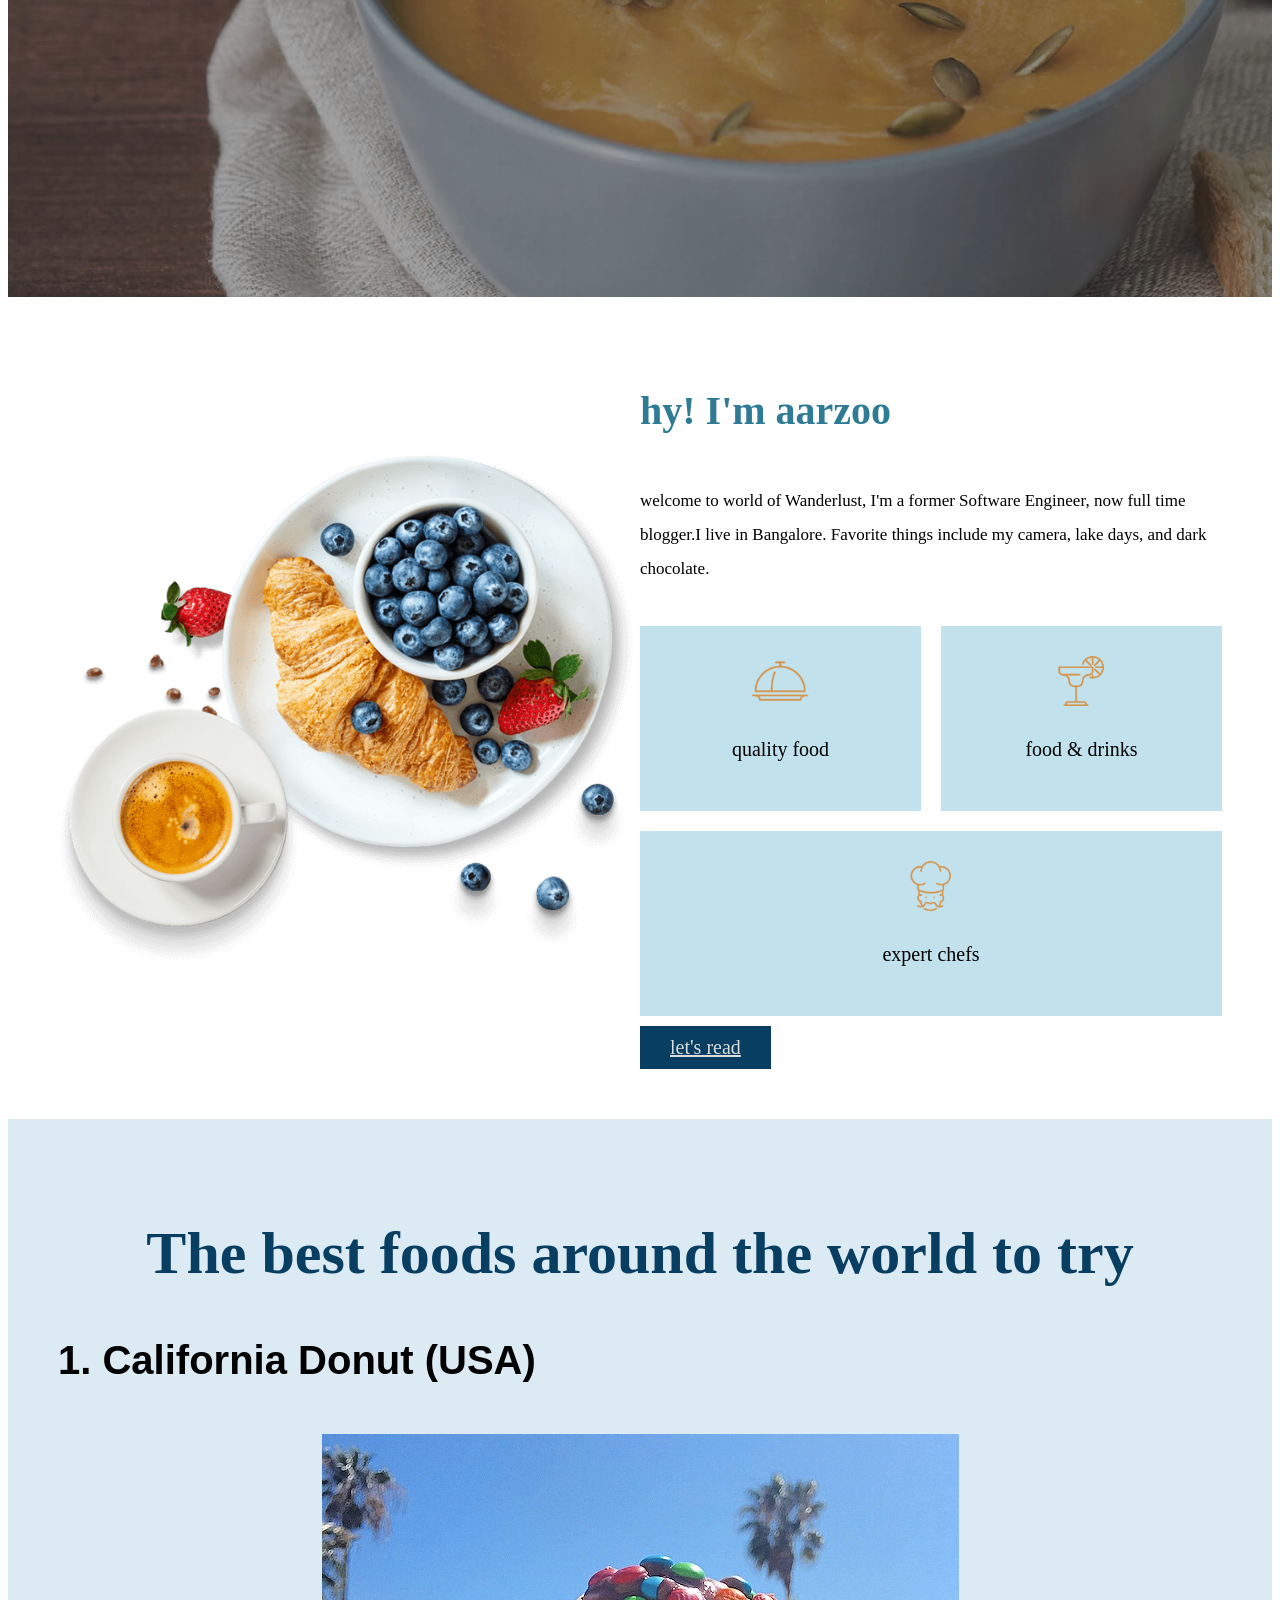
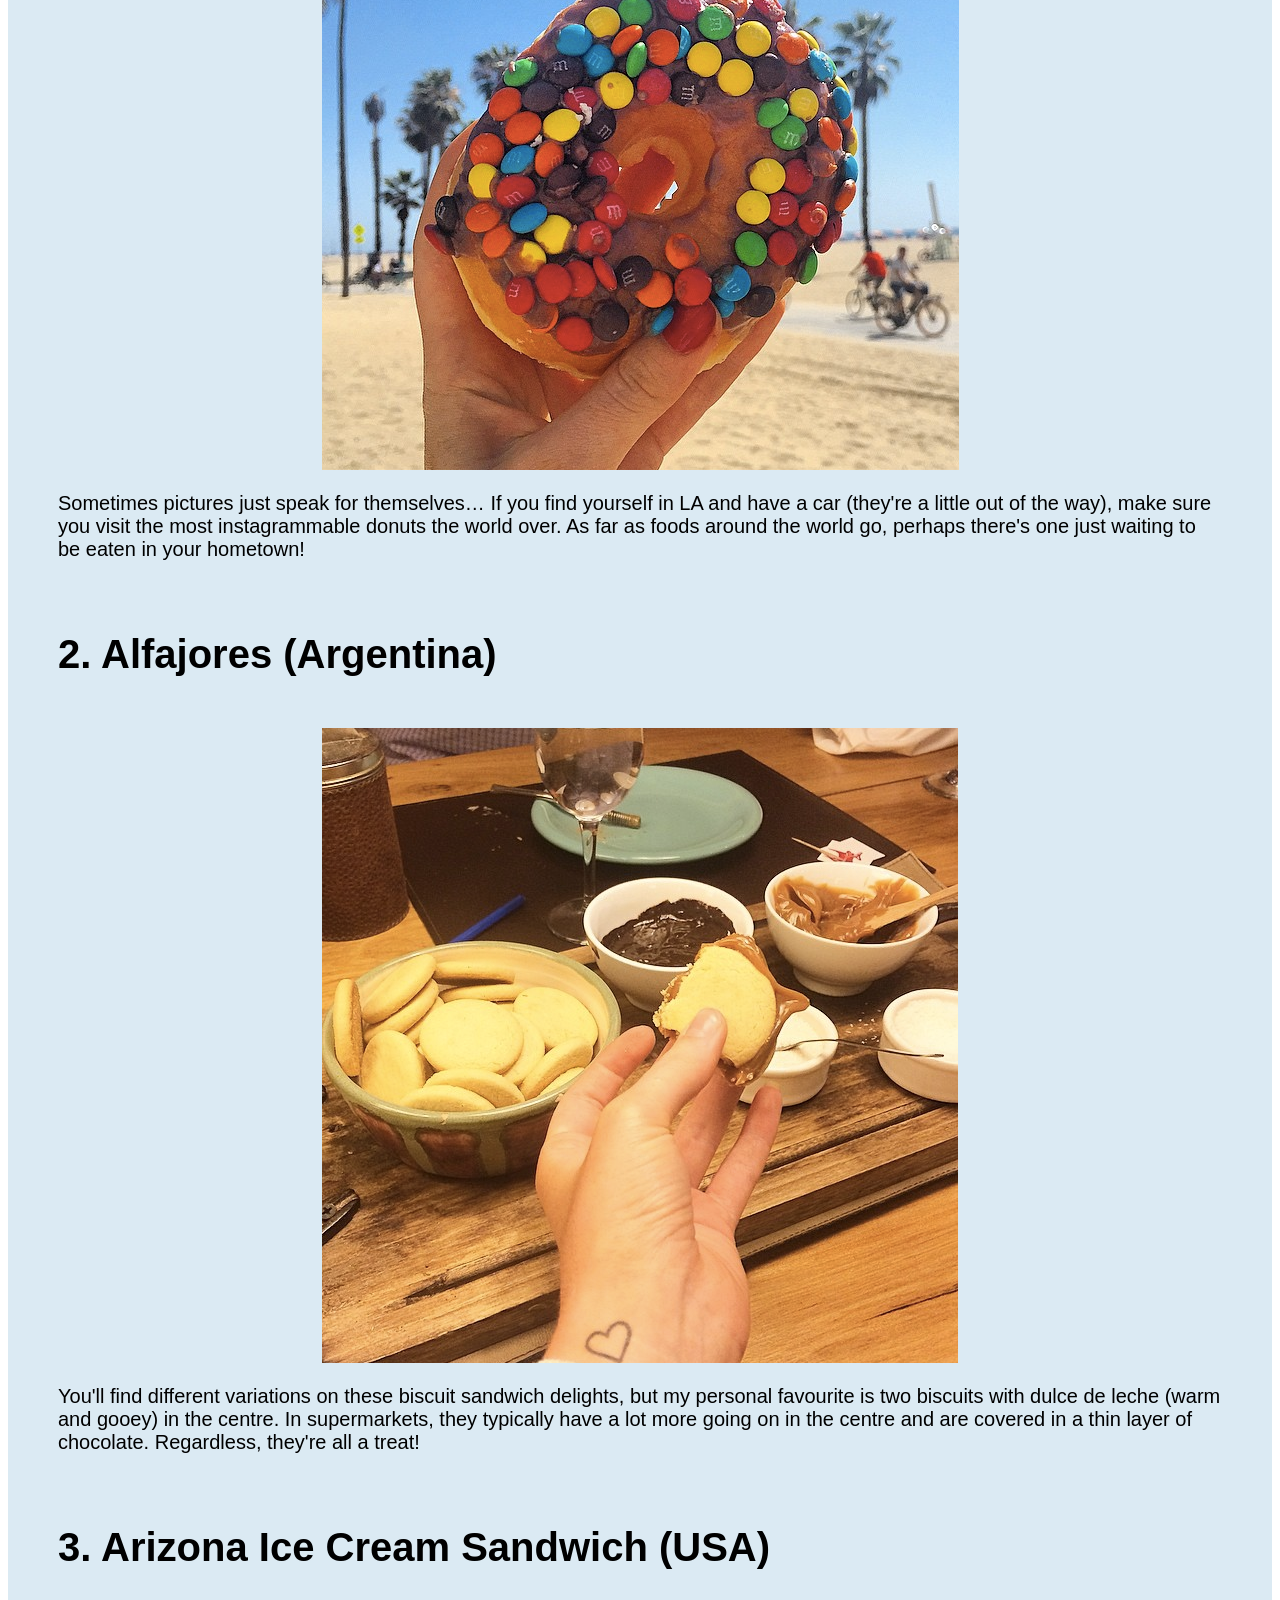
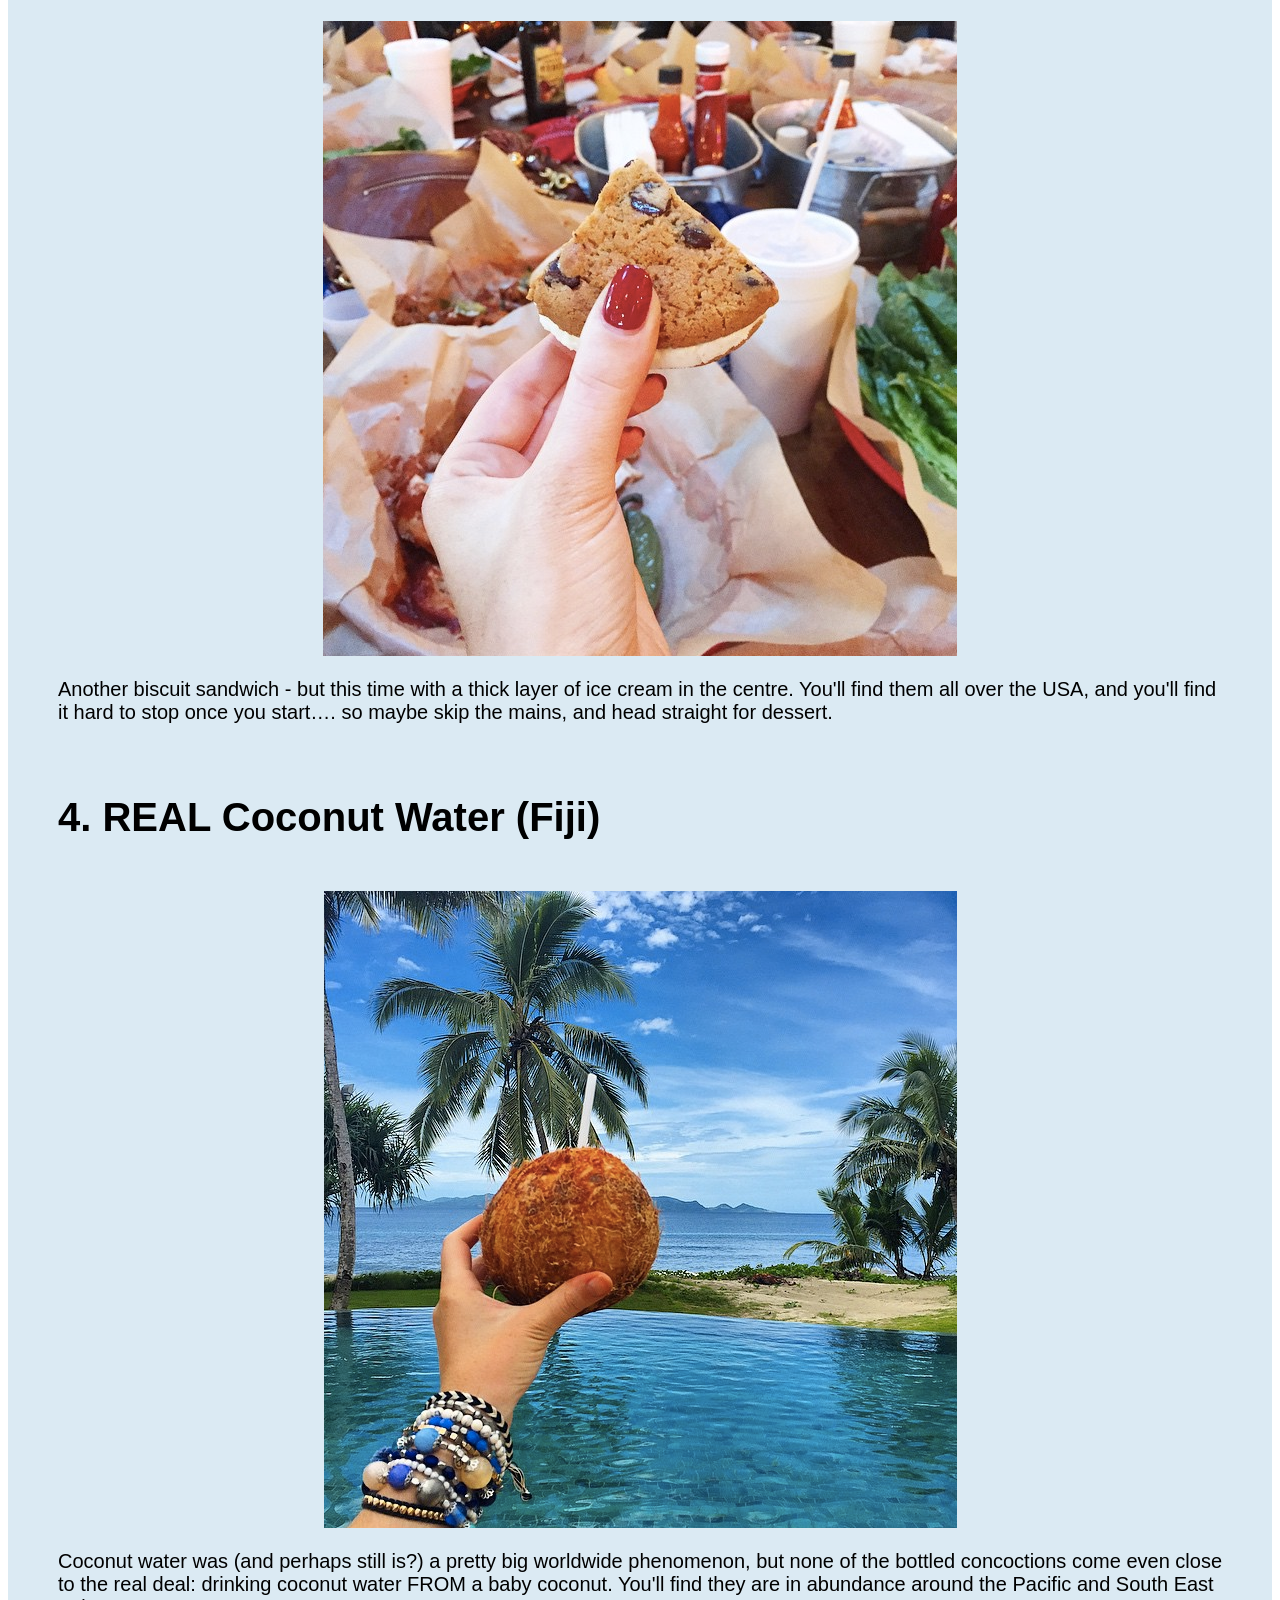
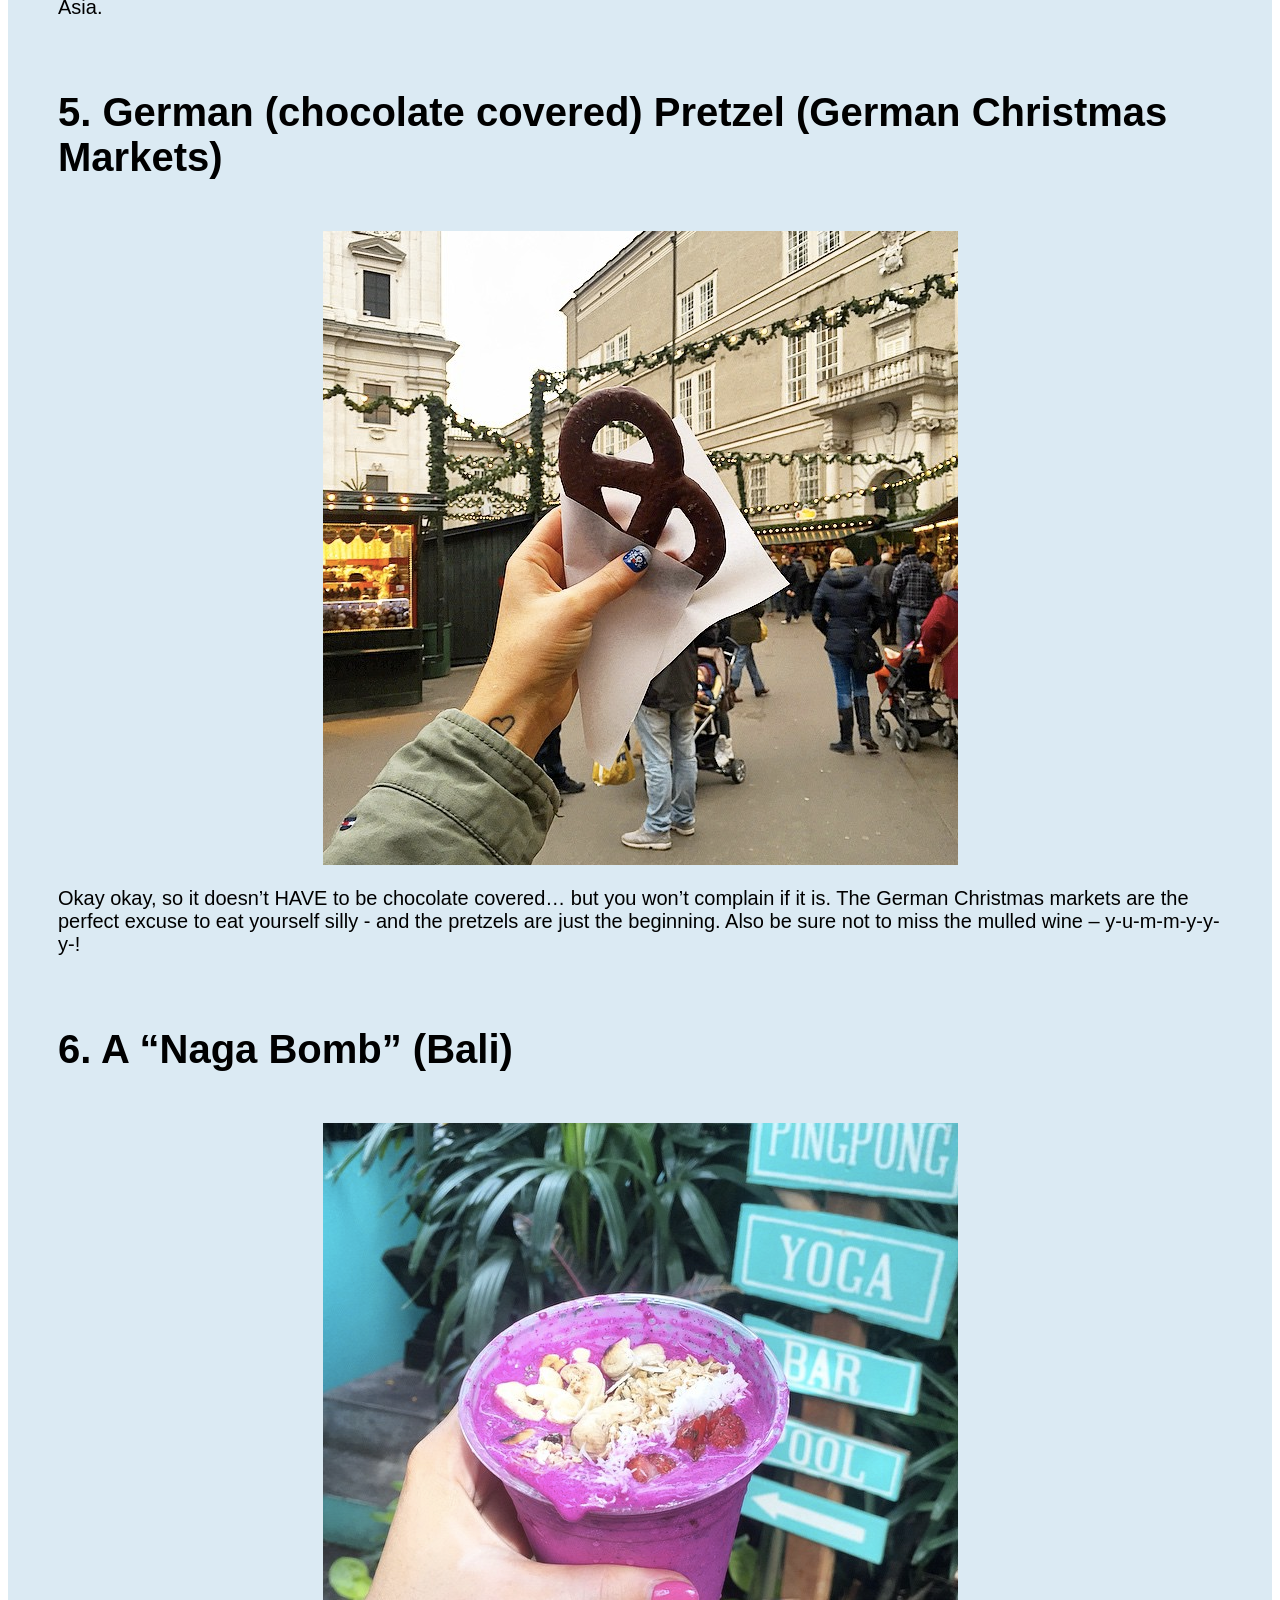
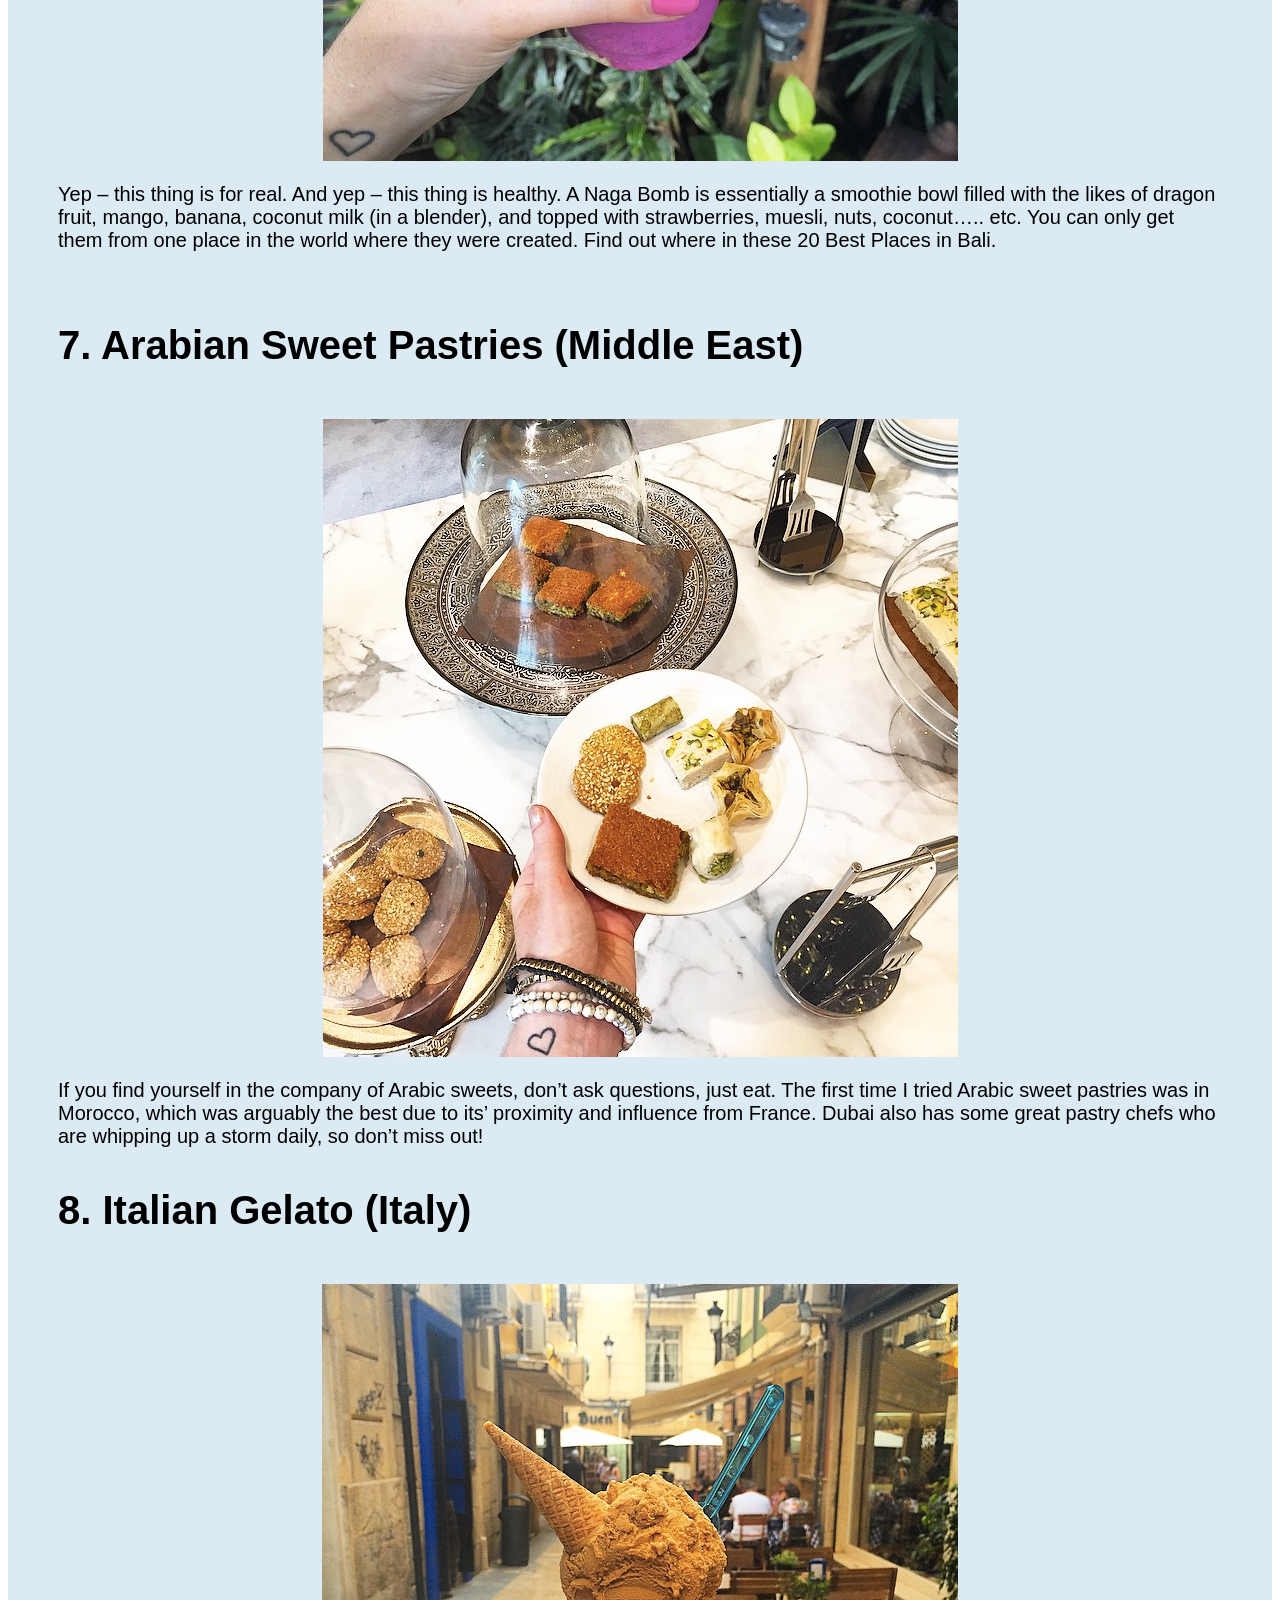
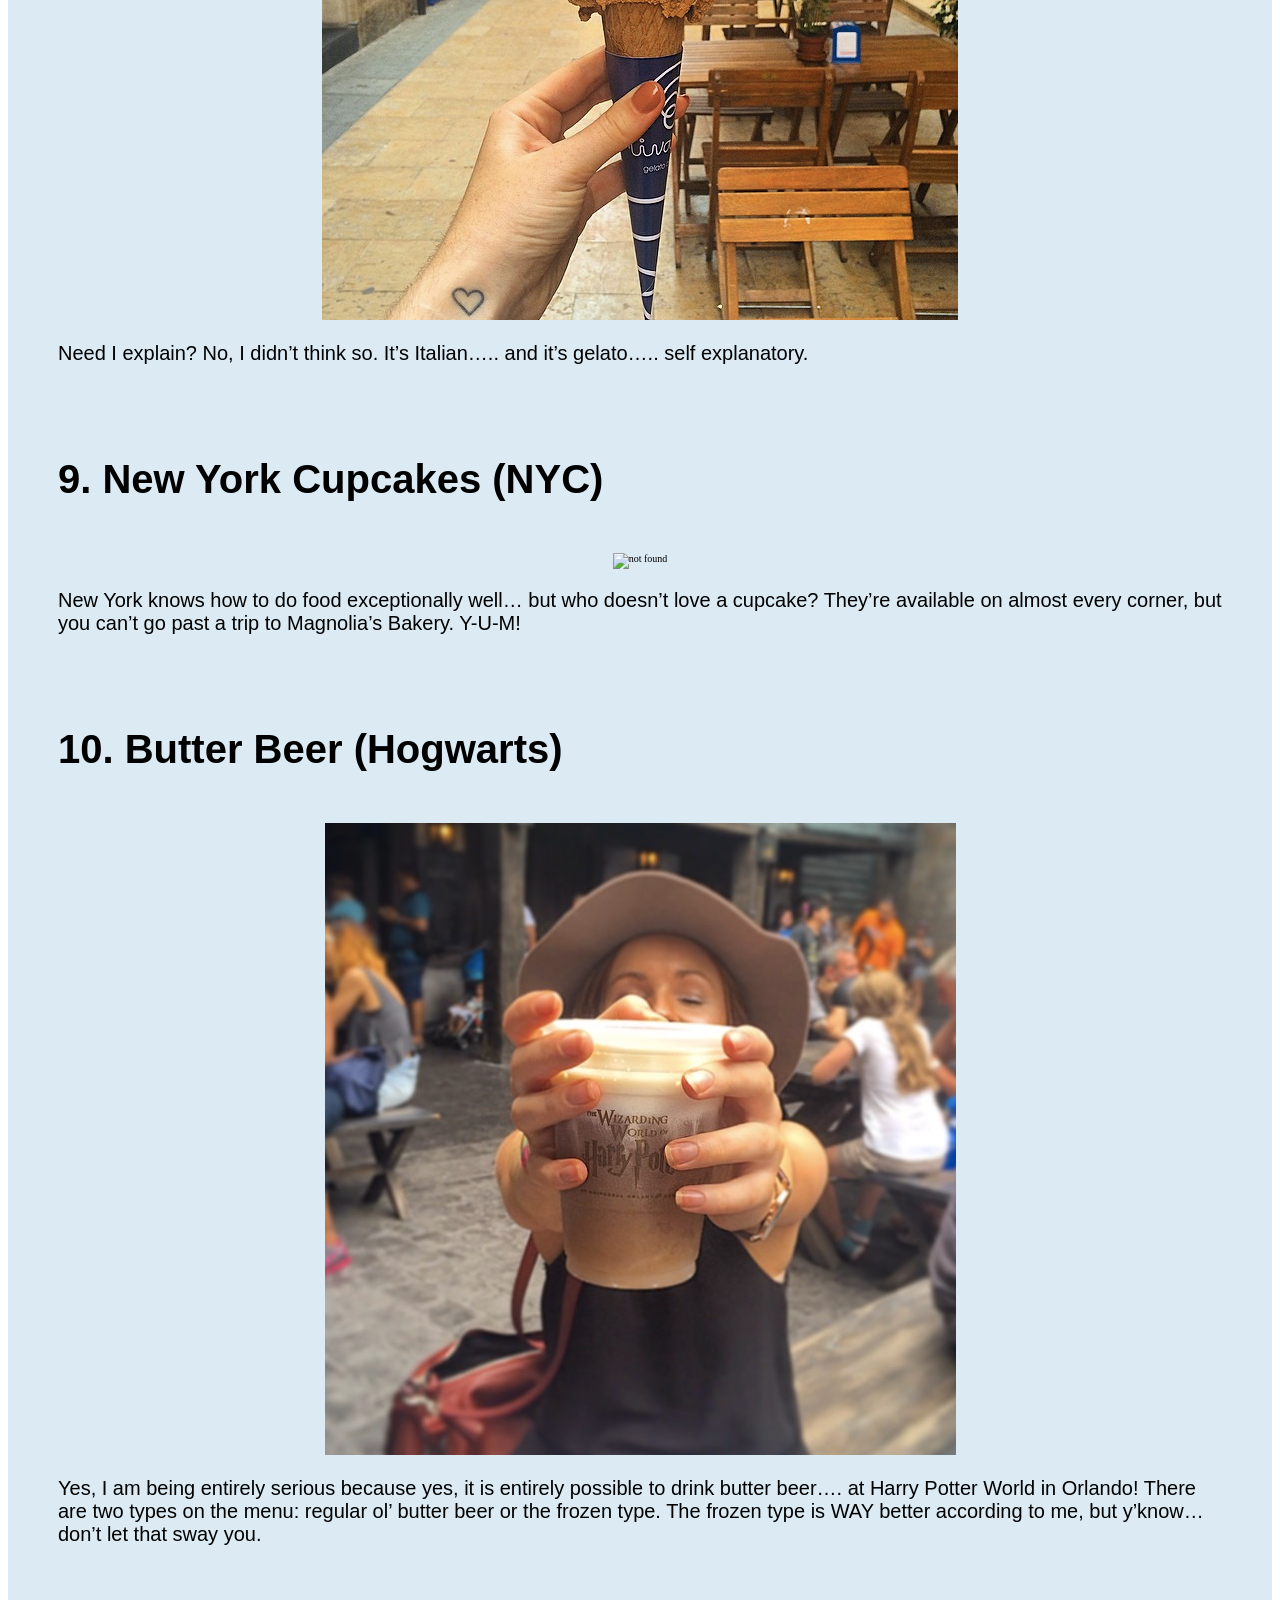
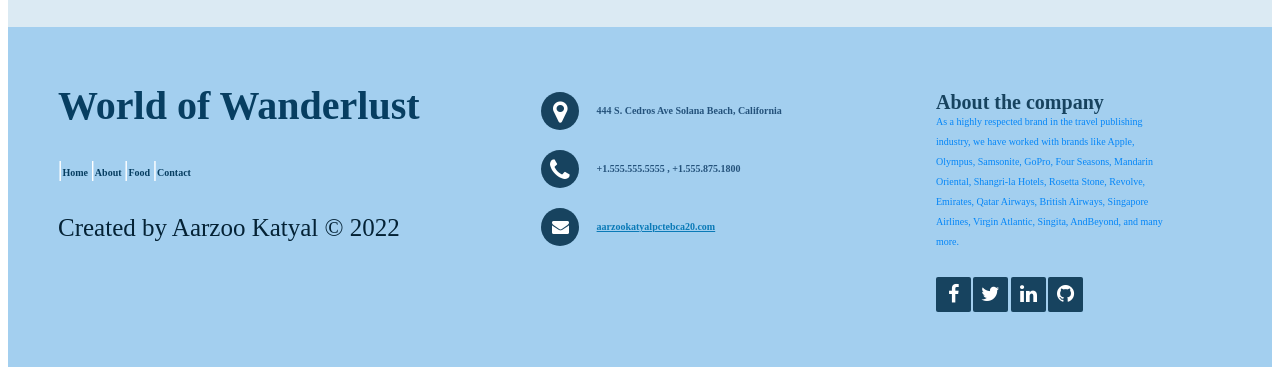
==== commit 55972bcd: "aarzoo" ====
--- a/index.html
+++ b/index.html
@@ -1,16 +1,16 @@
 <!DOCTYPE html>
-<html>
 <head>
 <meta name="viewport" content="width=device-width, initial-scale=1">
 <title>10 FOODS AROUND THE WORLD YOU MUST EAT BEFORE YOU DIE</title>
 
+<link rel="icon" type="image/png" href="images/fevicon.ico">
+
 <link rel="stylesheet" href="style4.css">
 
 <link rel="stylesheet" href="https://cdnjs.cloudflare.com/ajax/libs/font-awesome/4.7.0/css/font-awesome.min.css">
 </head>
 <body>
-
-  <!-- header section starts     -->
+<!--  header section starts   -->
 <div class="header">
   <a href="#default" class="logo">WORLD OF WANDERLUST</a>
   <div class="header-right">
--- a/style4.css
+++ b/style4.css
@@ -1,9 +1,3 @@
-* {
-    font-family: 'Dosis', sans-serif;
-    box-sizing: border-box;/*The box-sizing property allows us to include the padding and border in an element's total width and height.*/
-    transition: all 0.4s cubic-bezier(.43,1.1,.62,1.08);
-    text-transform: capitalize;
- }
 
  html{
     font-size: 62.5%;
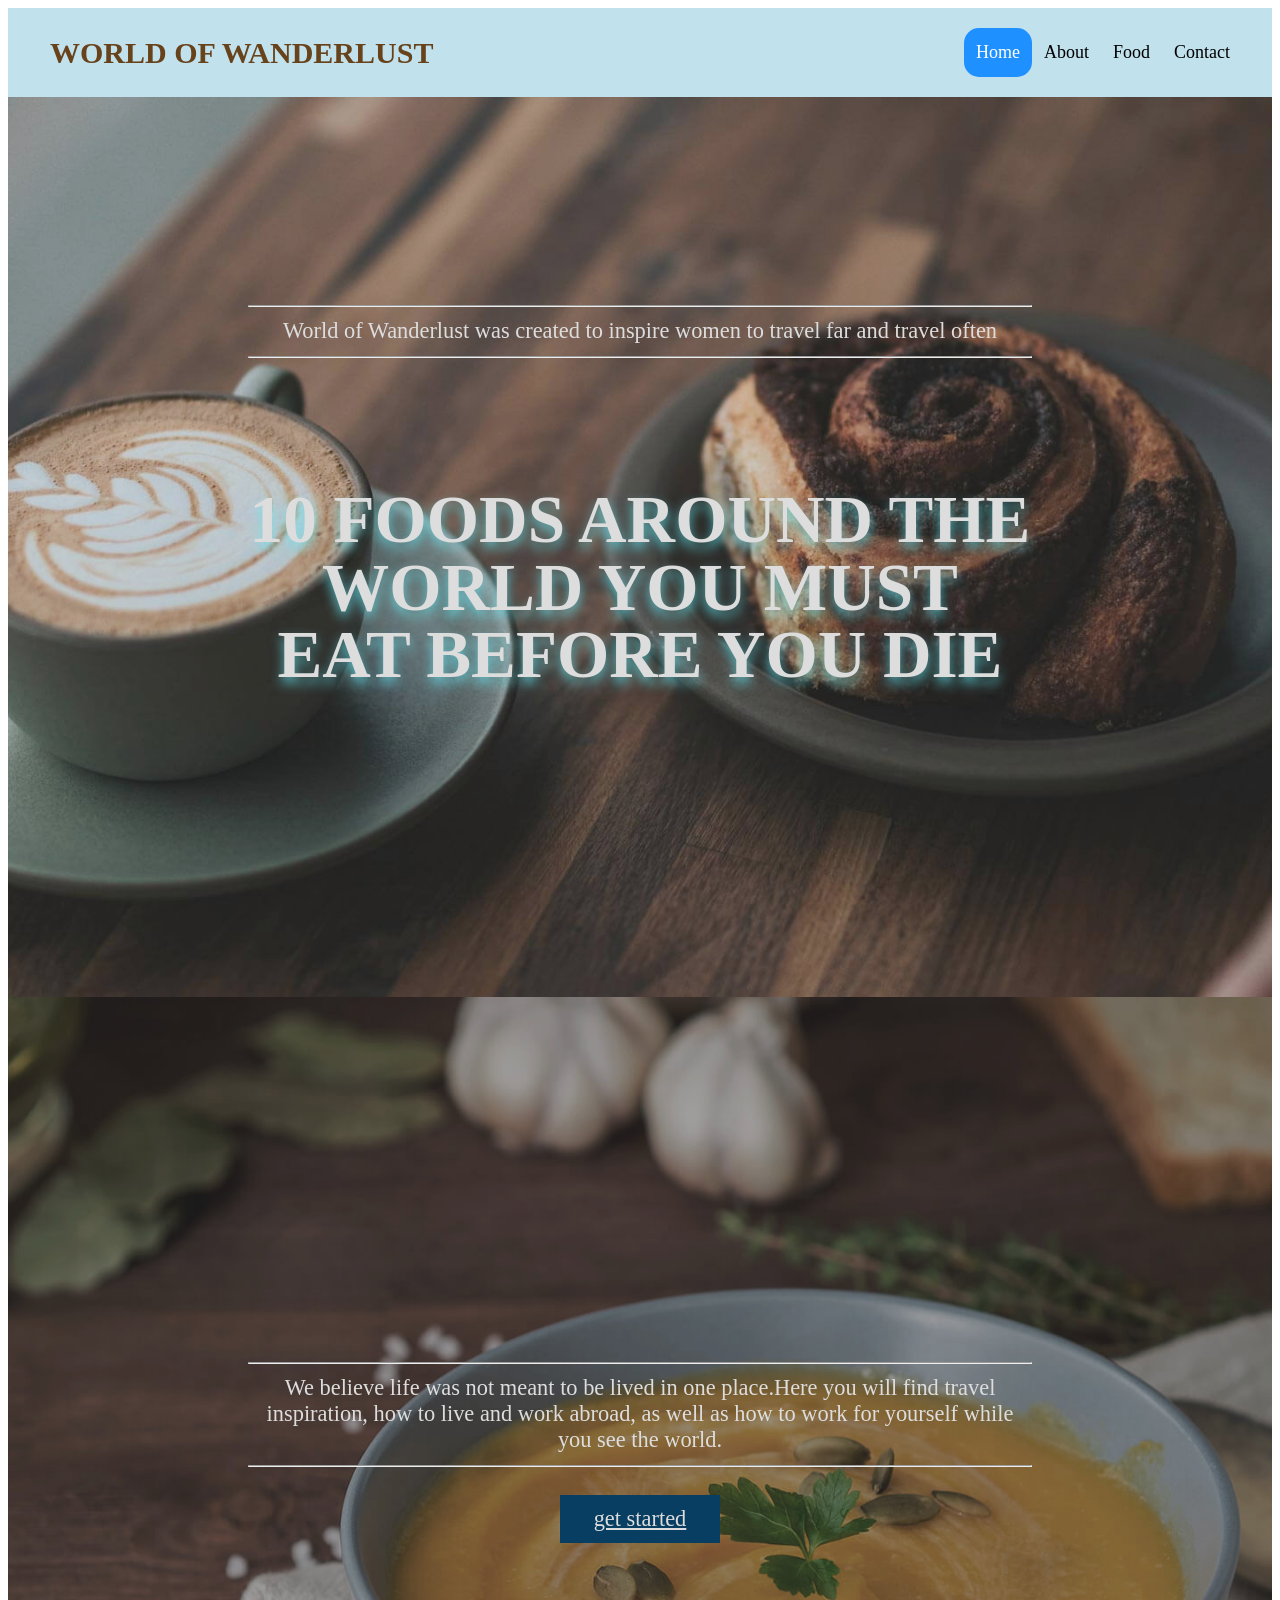
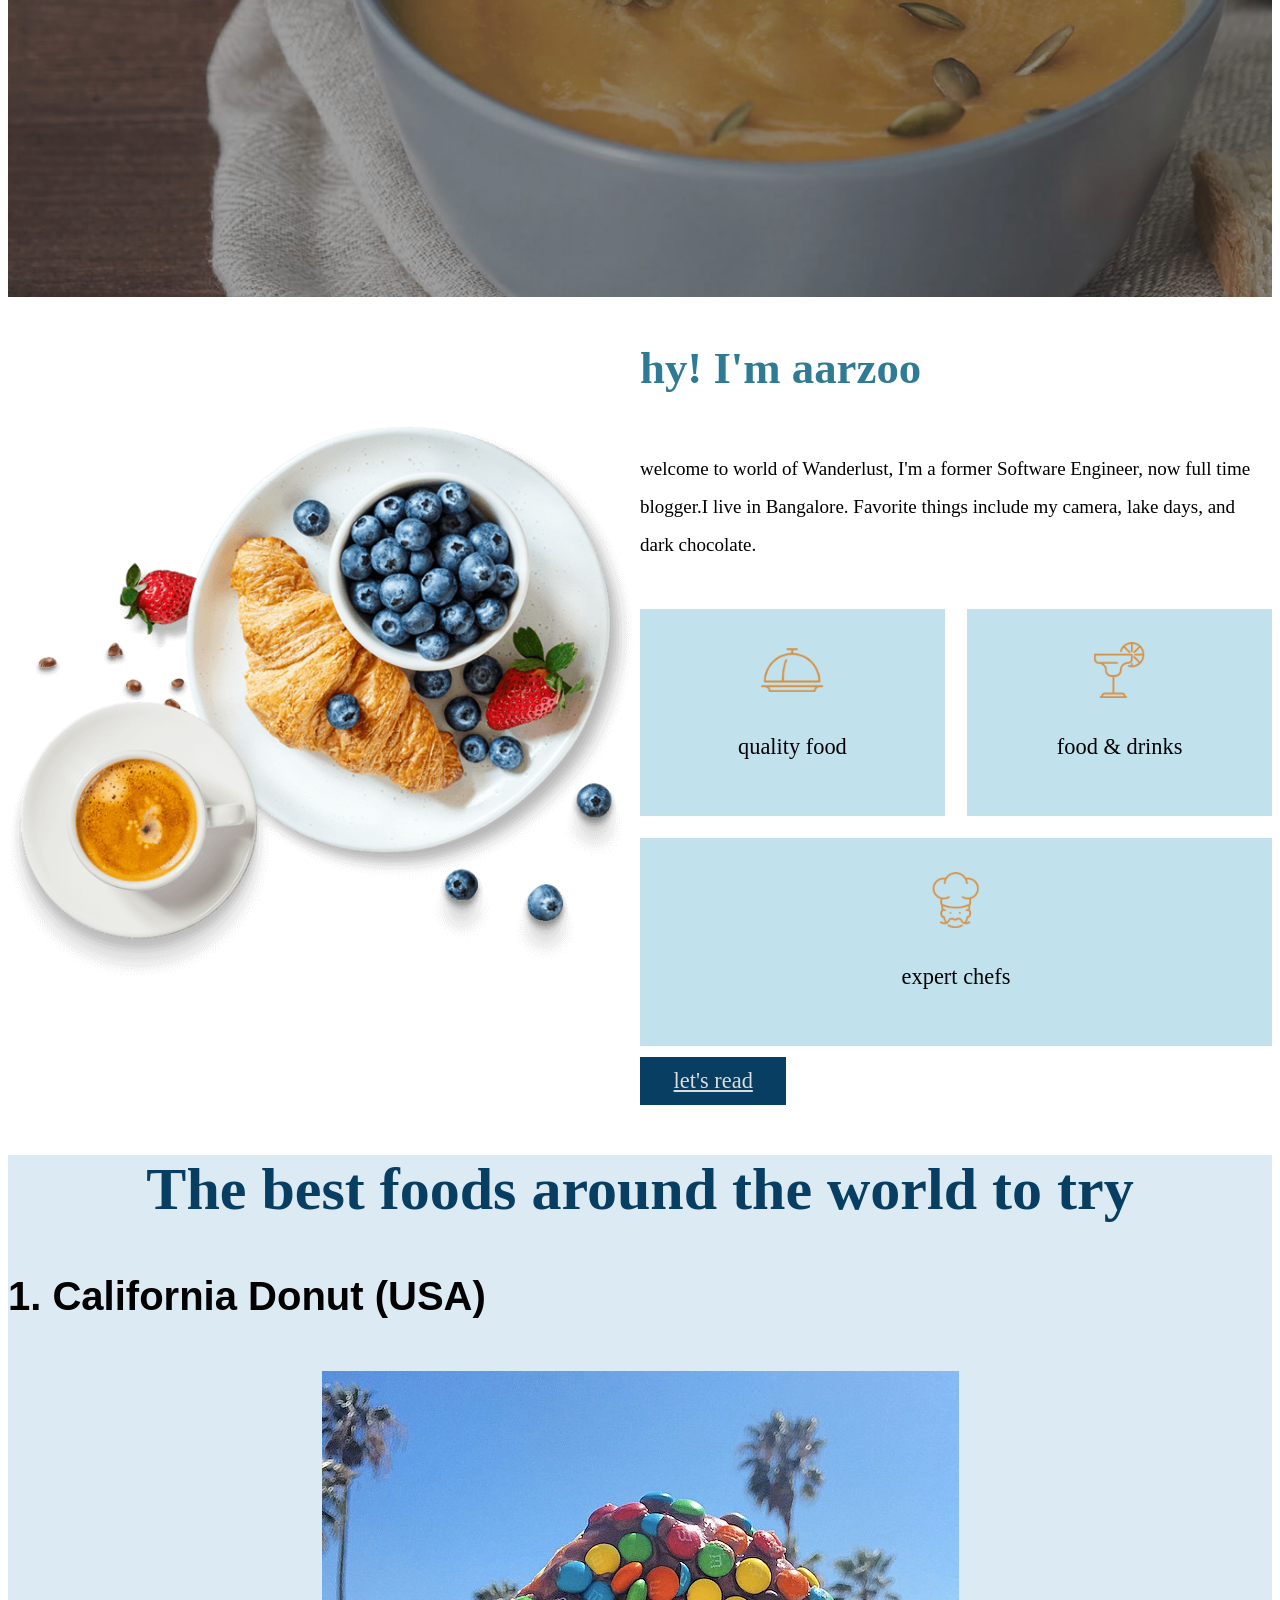
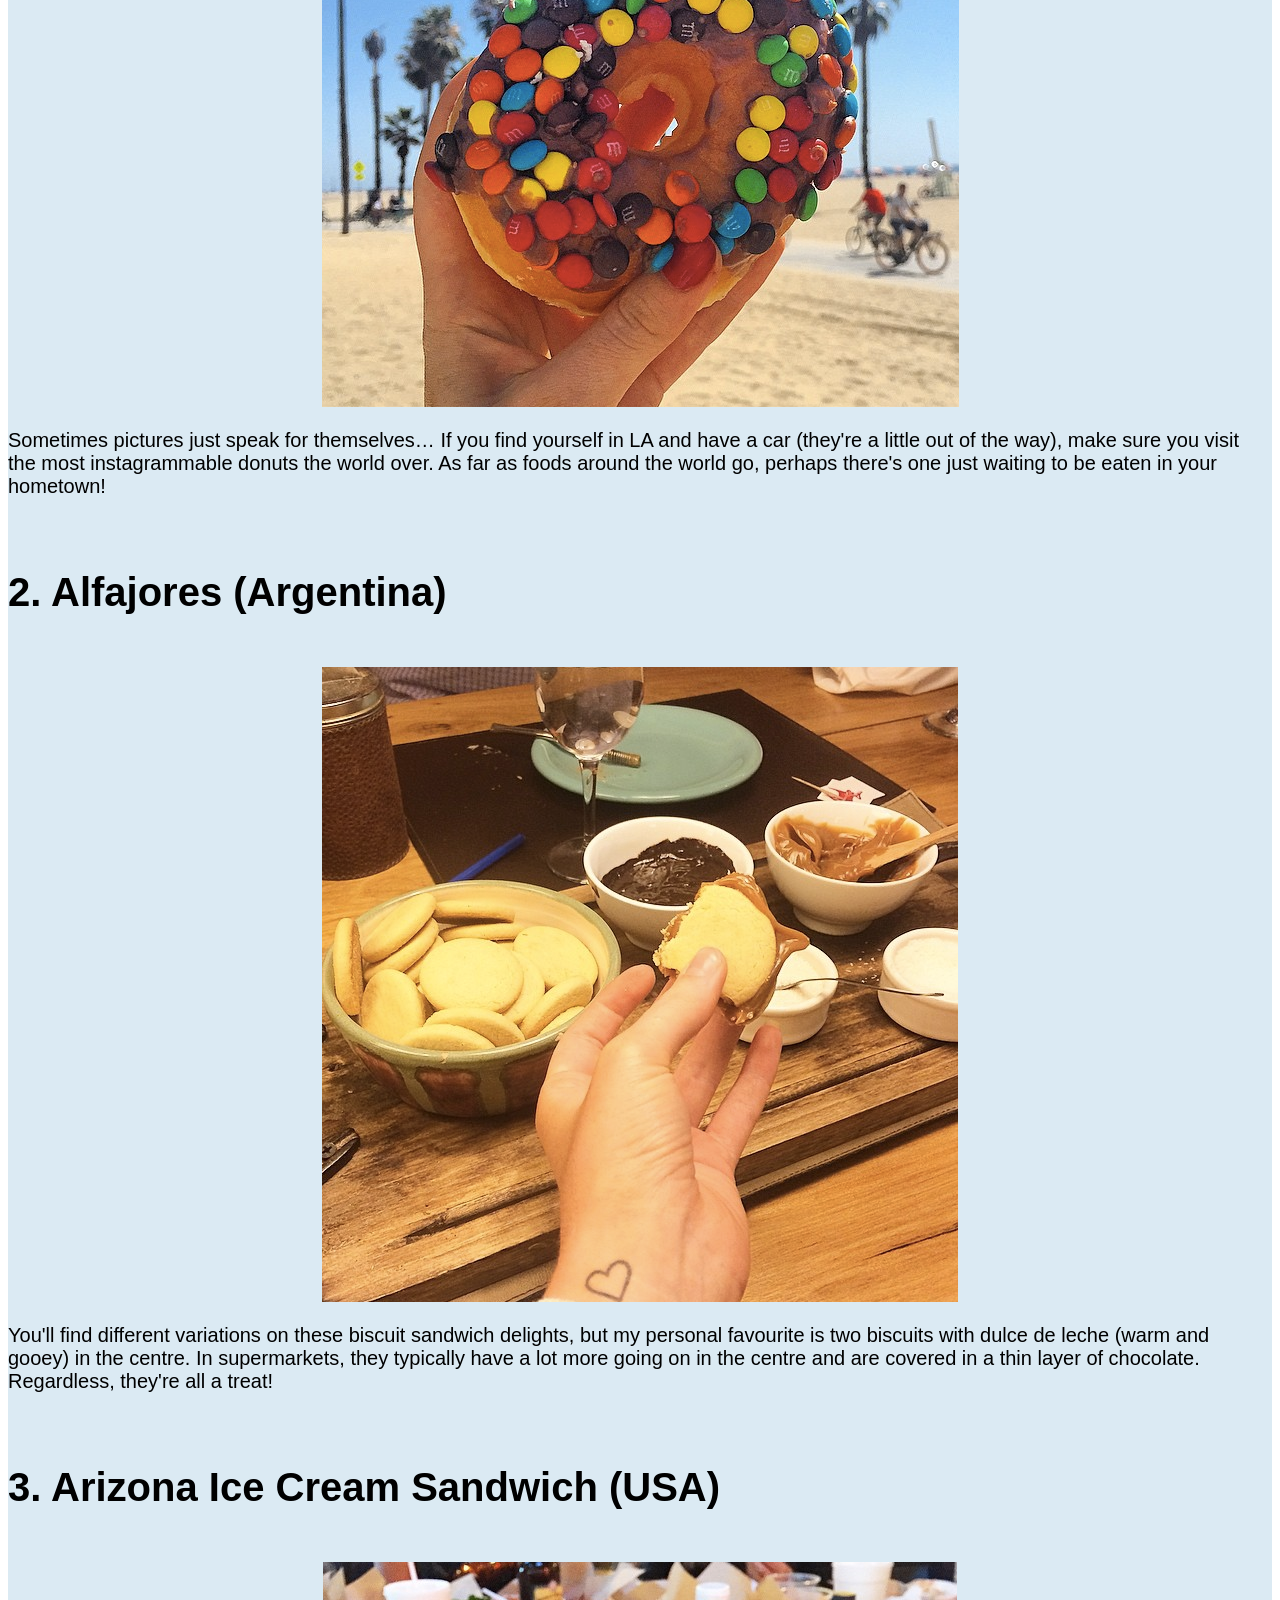
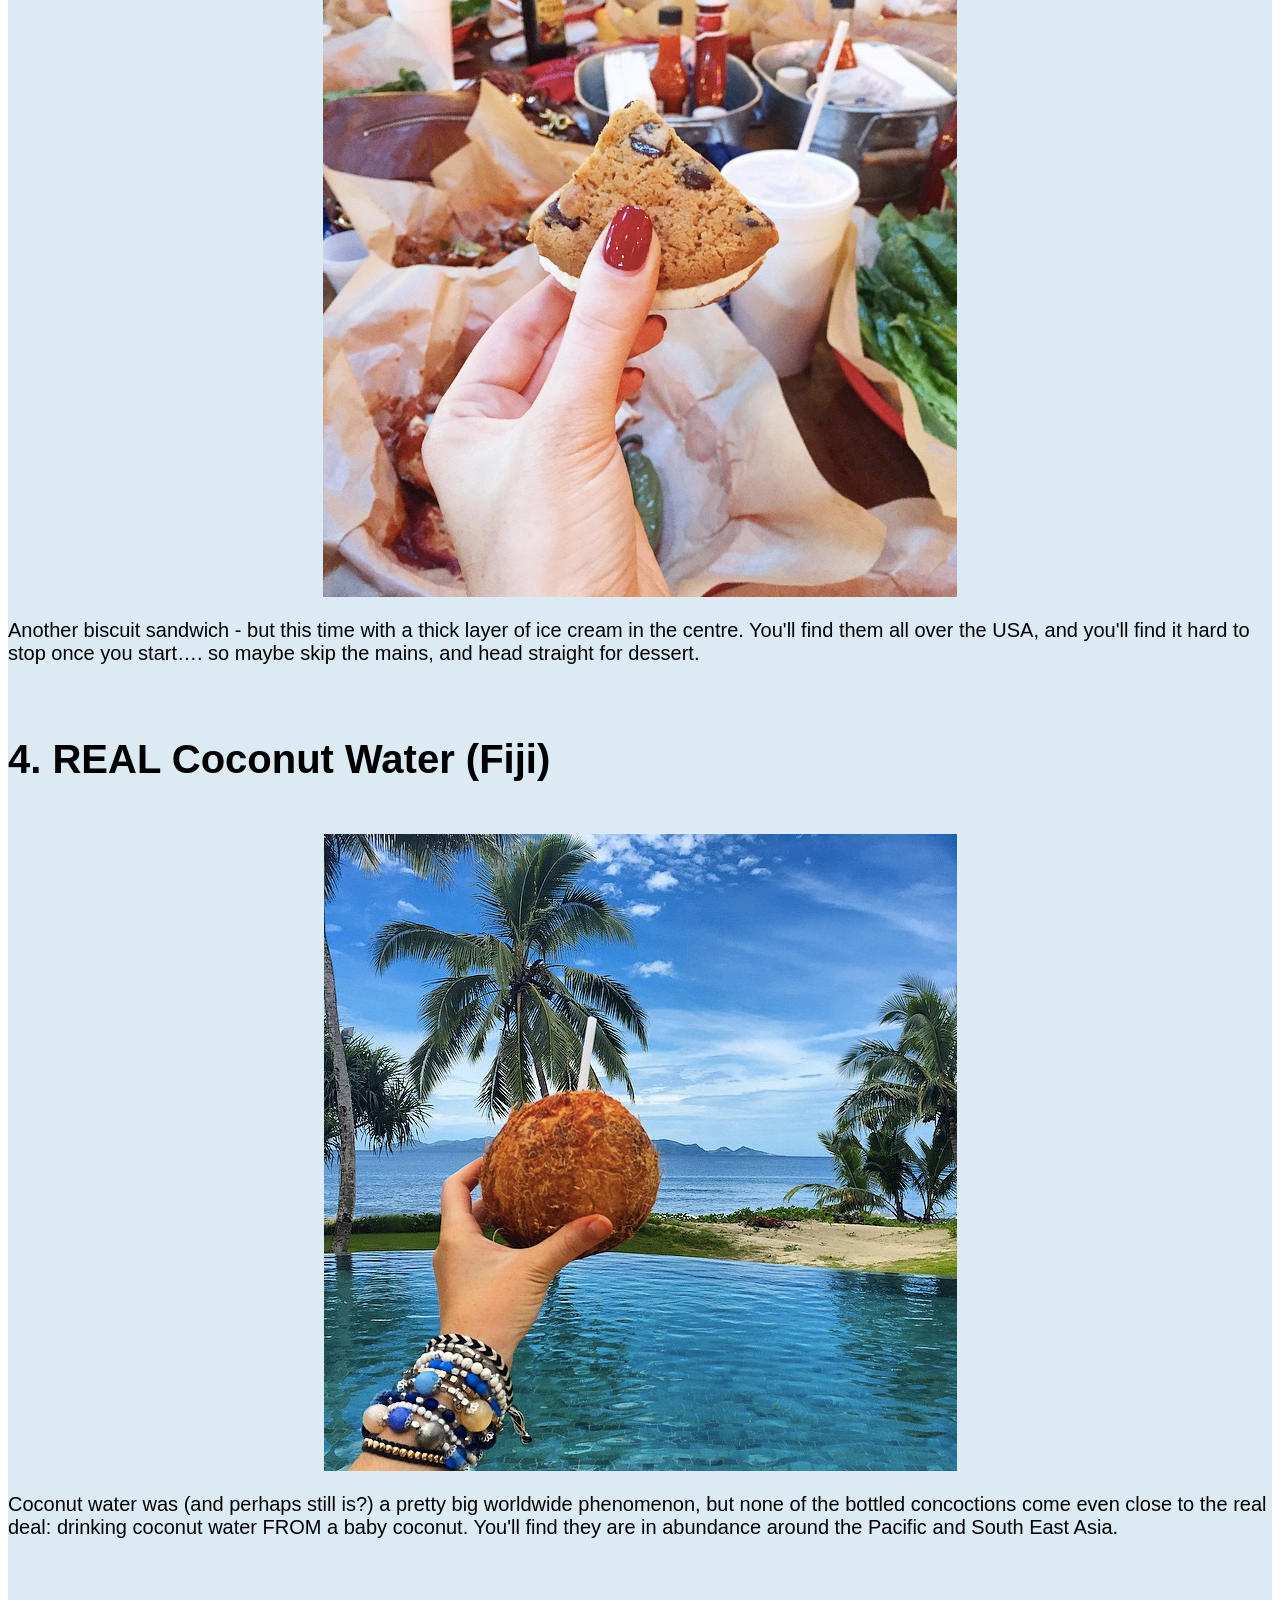
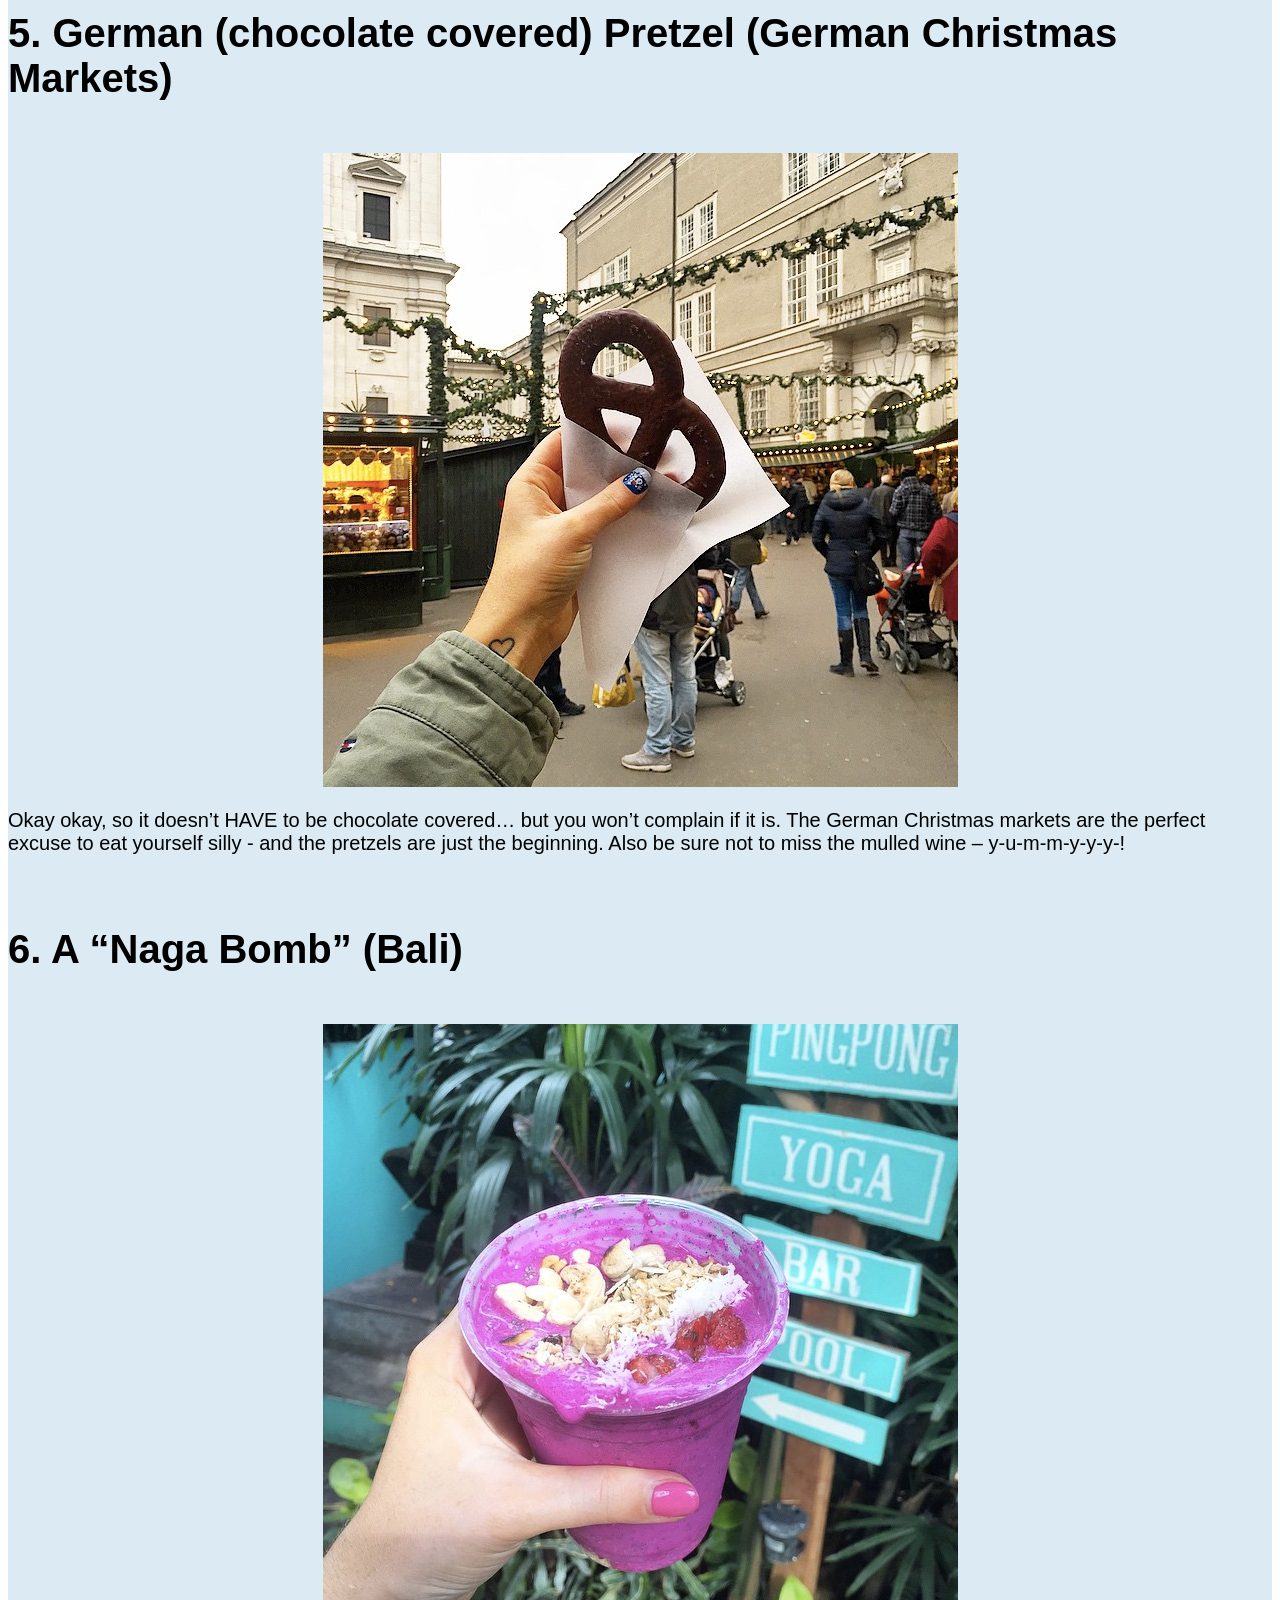
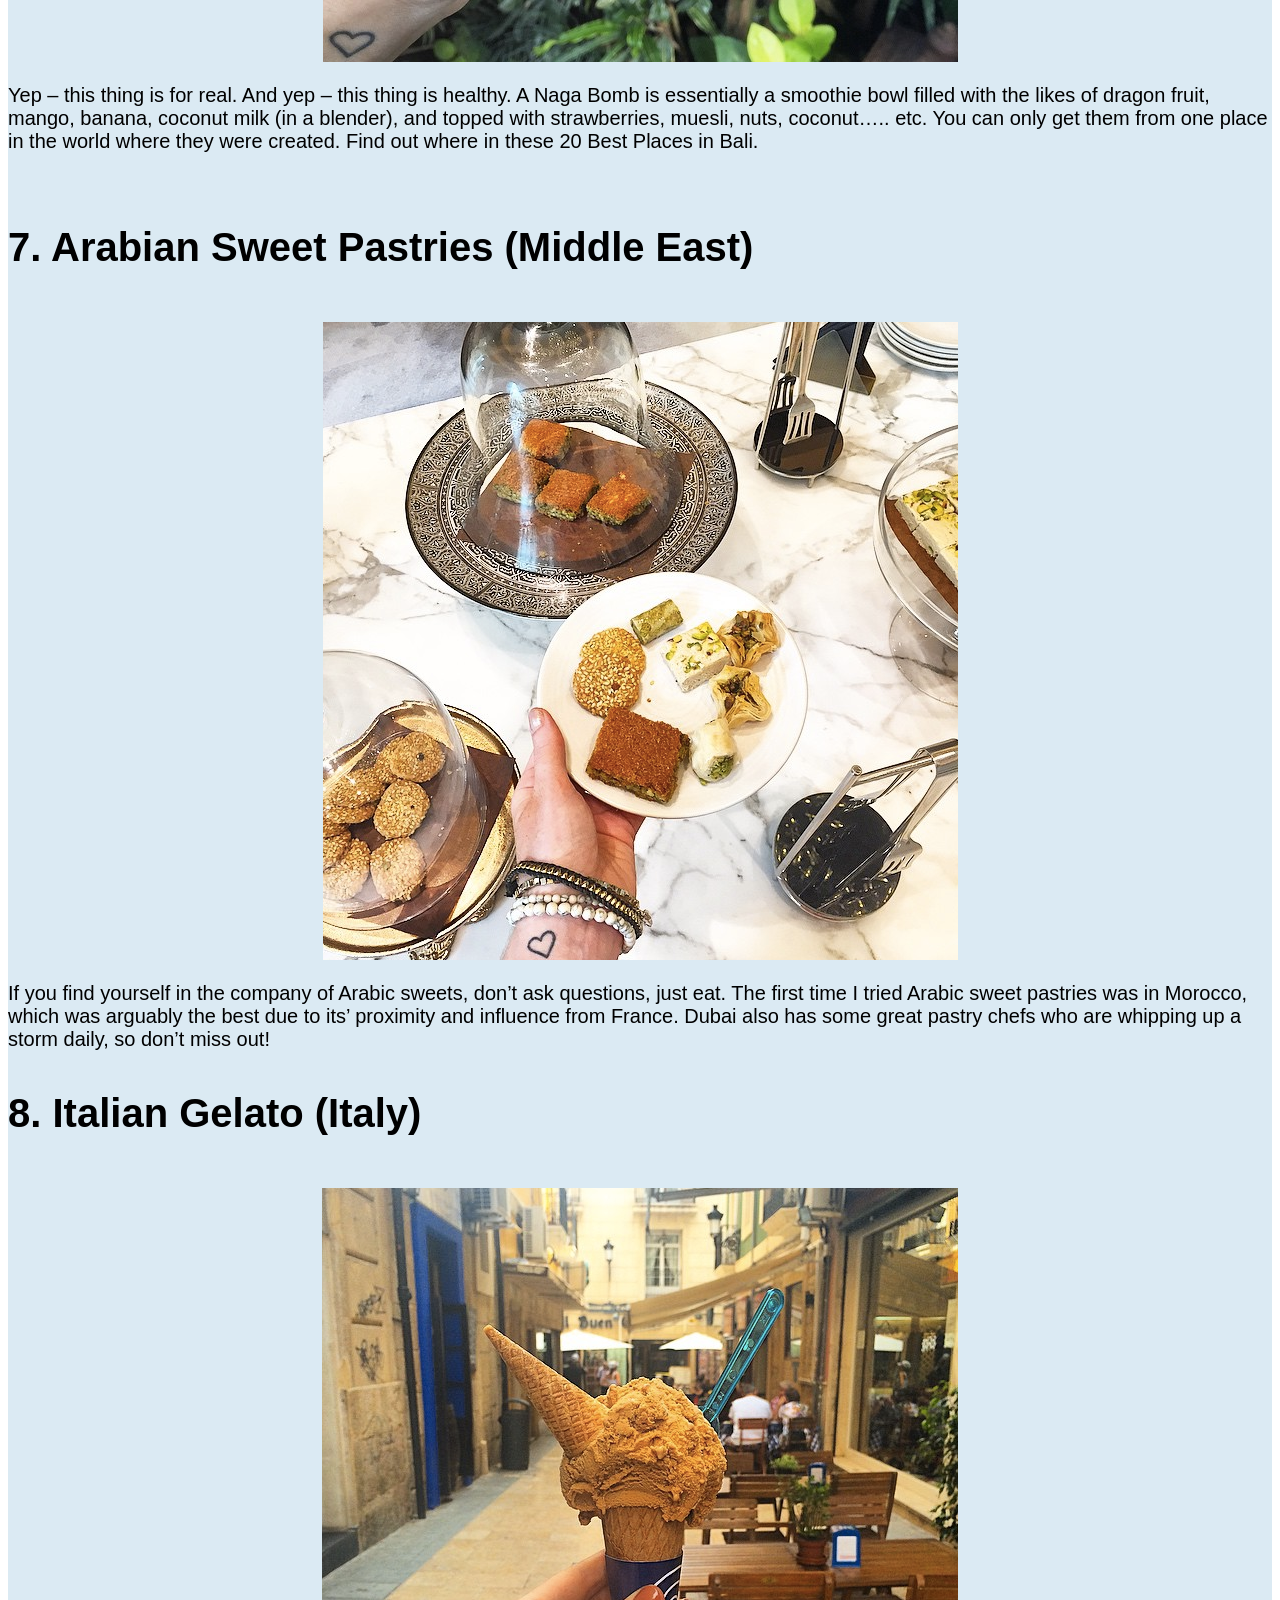
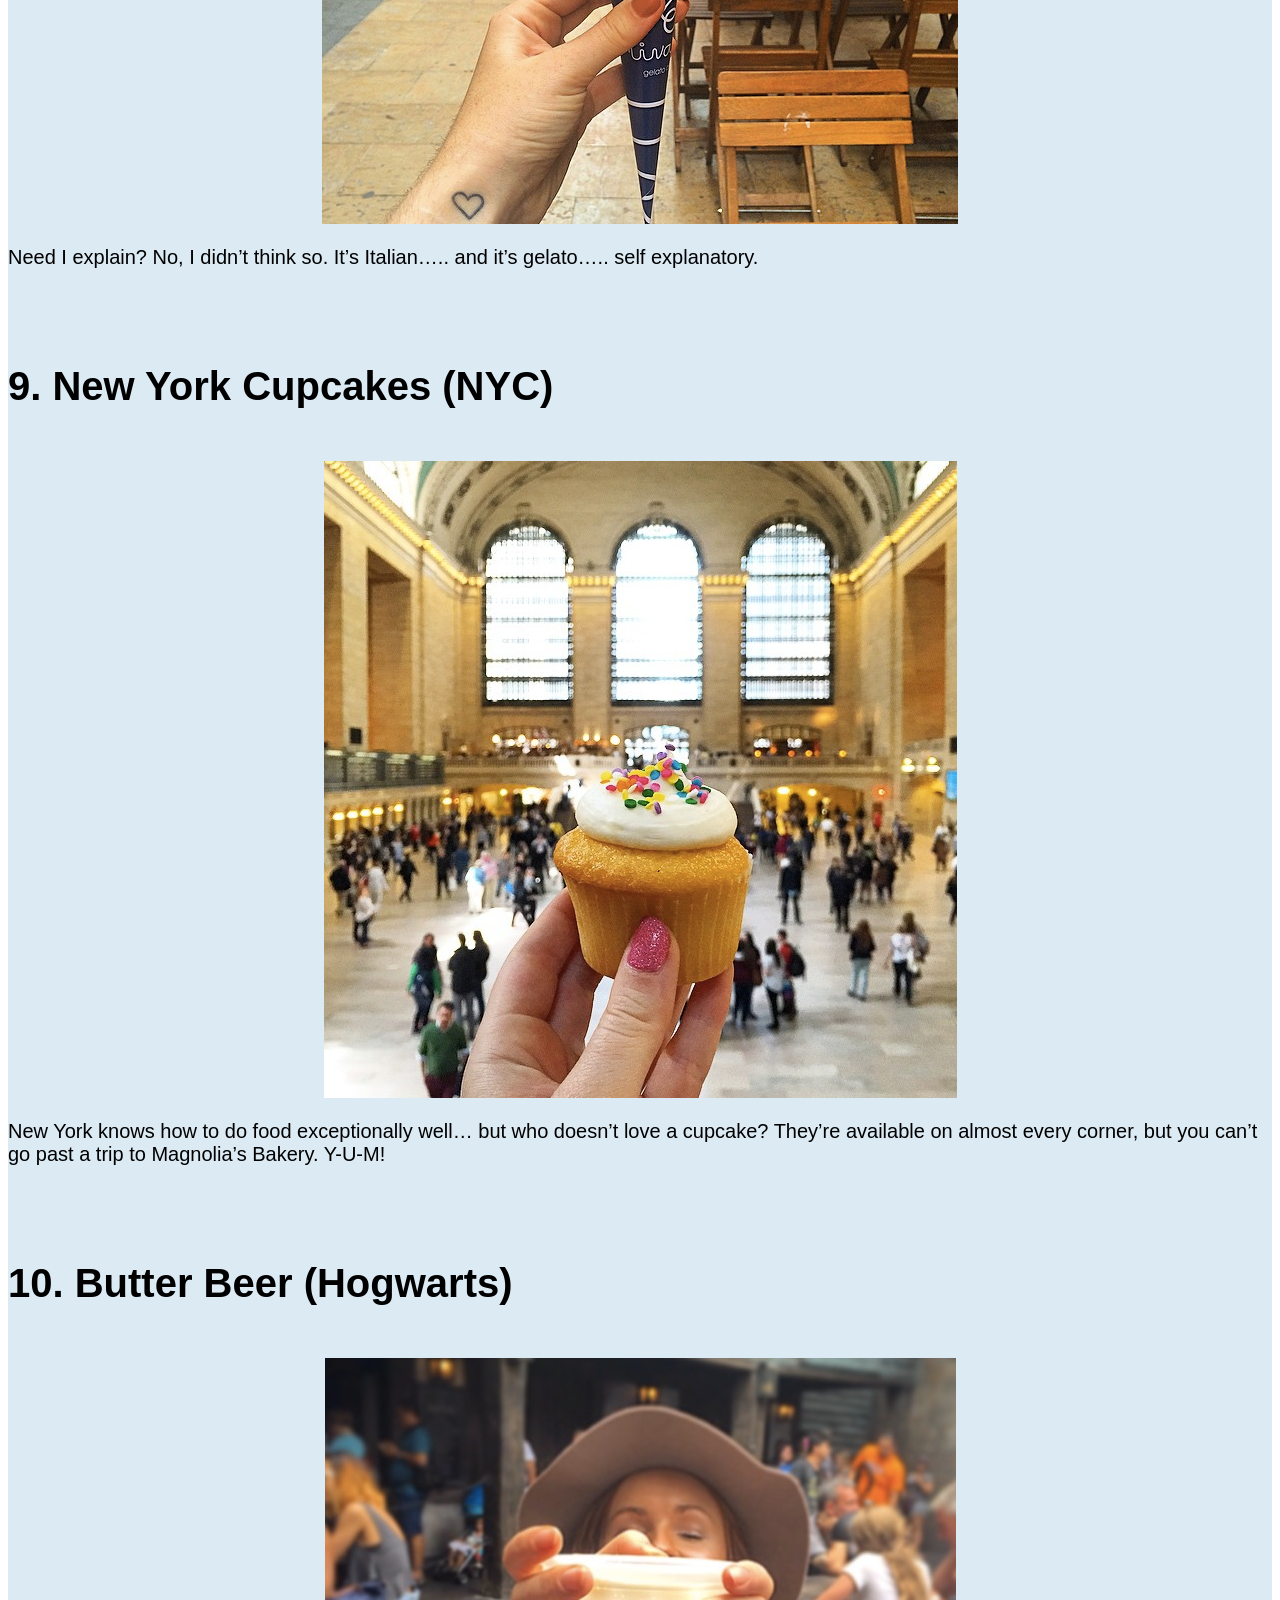
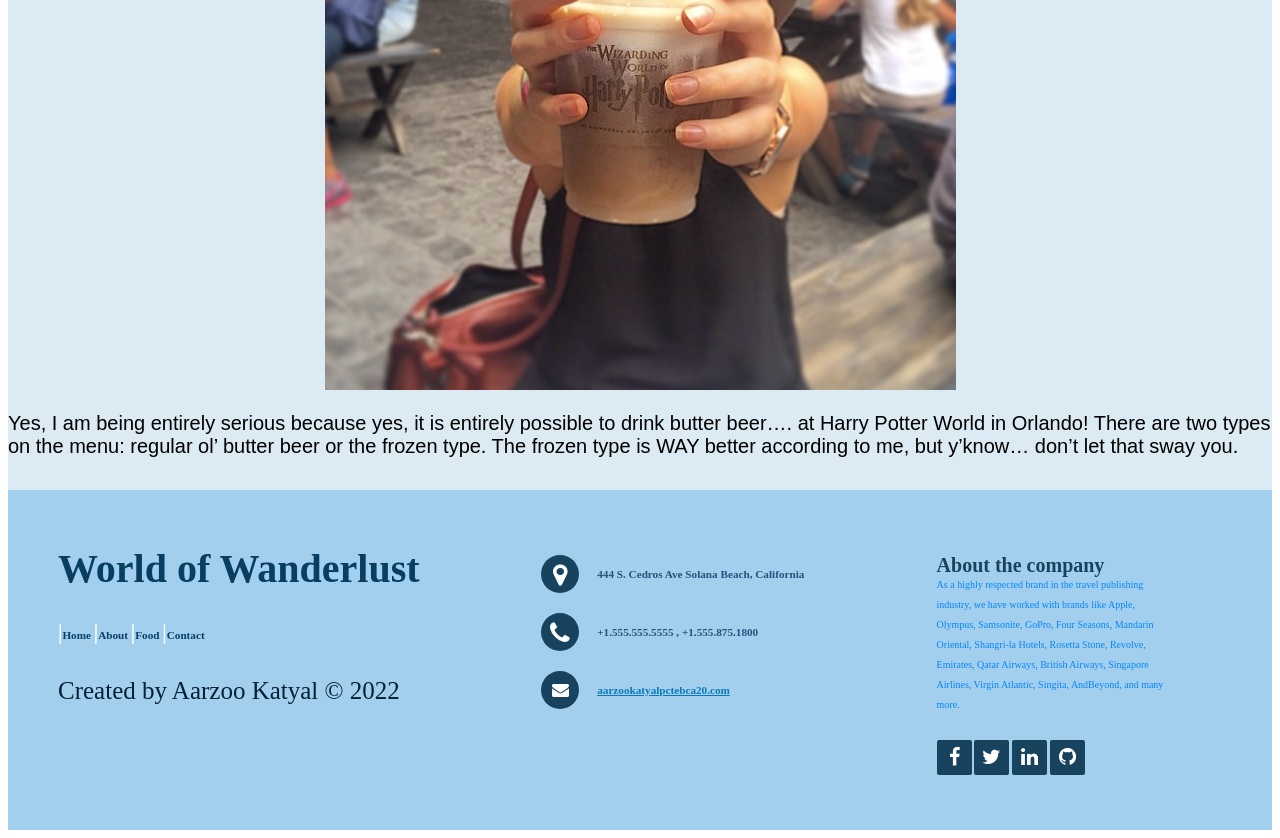
==== commit 1b367e13: "aarzoo" ====
--- a/index.html
+++ b/index.html
@@ -10,6 +10,7 @@
 <link rel="stylesheet" href="https://cdnjs.cloudflare.com/ajax/libs/font-awesome/4.7.0/css/font-awesome.min.css">
 </head>
 <body>
+   
 <!--  header section starts   -->
 <div class="header">
   <a href="#default" class="logo">WORLD OF WANDERLUST</a>
--- a/style4.css
+++ b/style4.css
@@ -1,6 +1,5 @@
-
- html{
-    font-size: 62.5%;
+html{
+    font-size: 70%;
     overflow-x: hidden;
     scroll-behavior: smooth;
  }
@@ -17,11 +16,7 @@
     background-color:dodgerblue;
  }
 
- section{
-    padding:5rem;
- }
-
- .btn{
+.btn{
    margin-top: 1rem;
    display: inline-block;
    background:#073e61;
@@ -47,9 +42,9 @@
   text-align: center;
   padding: 12px;
   text-decoration: none;
-  font-size: 18px; 
+  font-size: 18px;
   line-height: 25px;
-  border-radius: 4px;
+  border-radius: 15px;
 }
 
 .header a.logo {
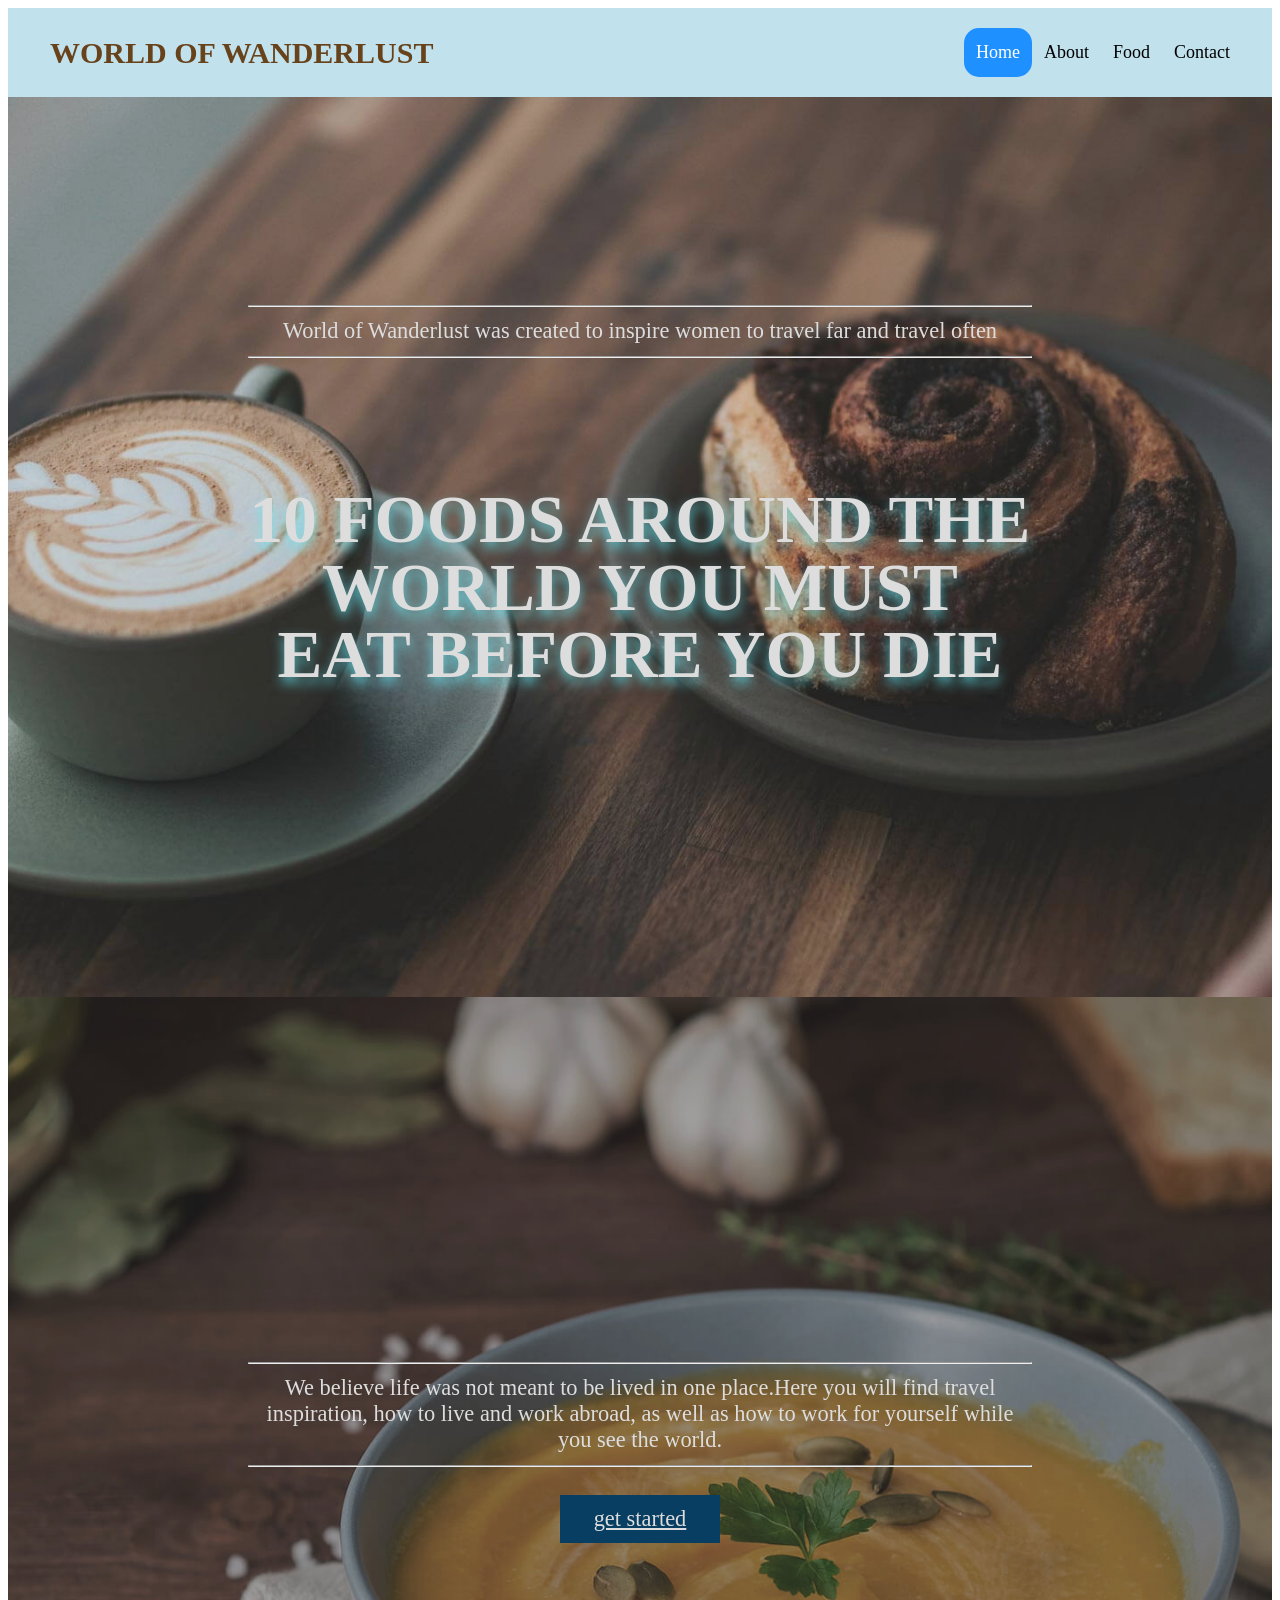
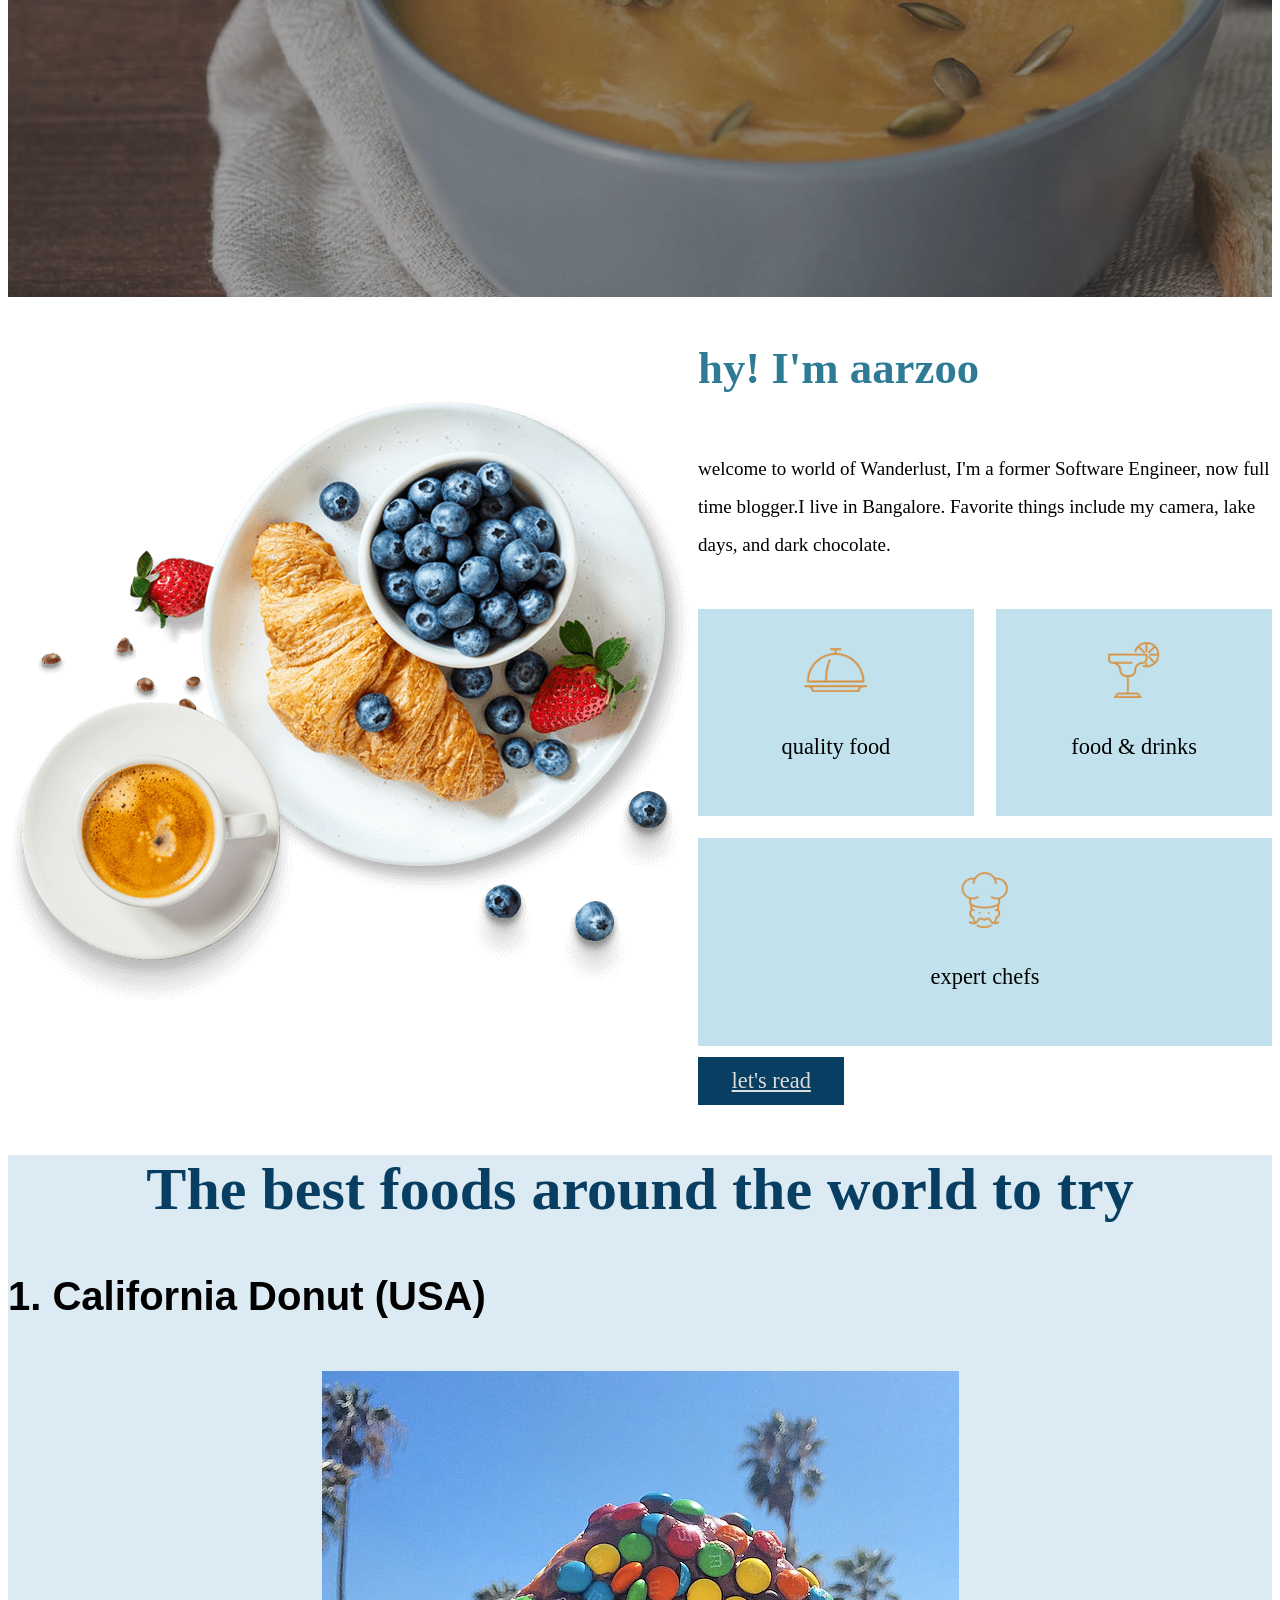
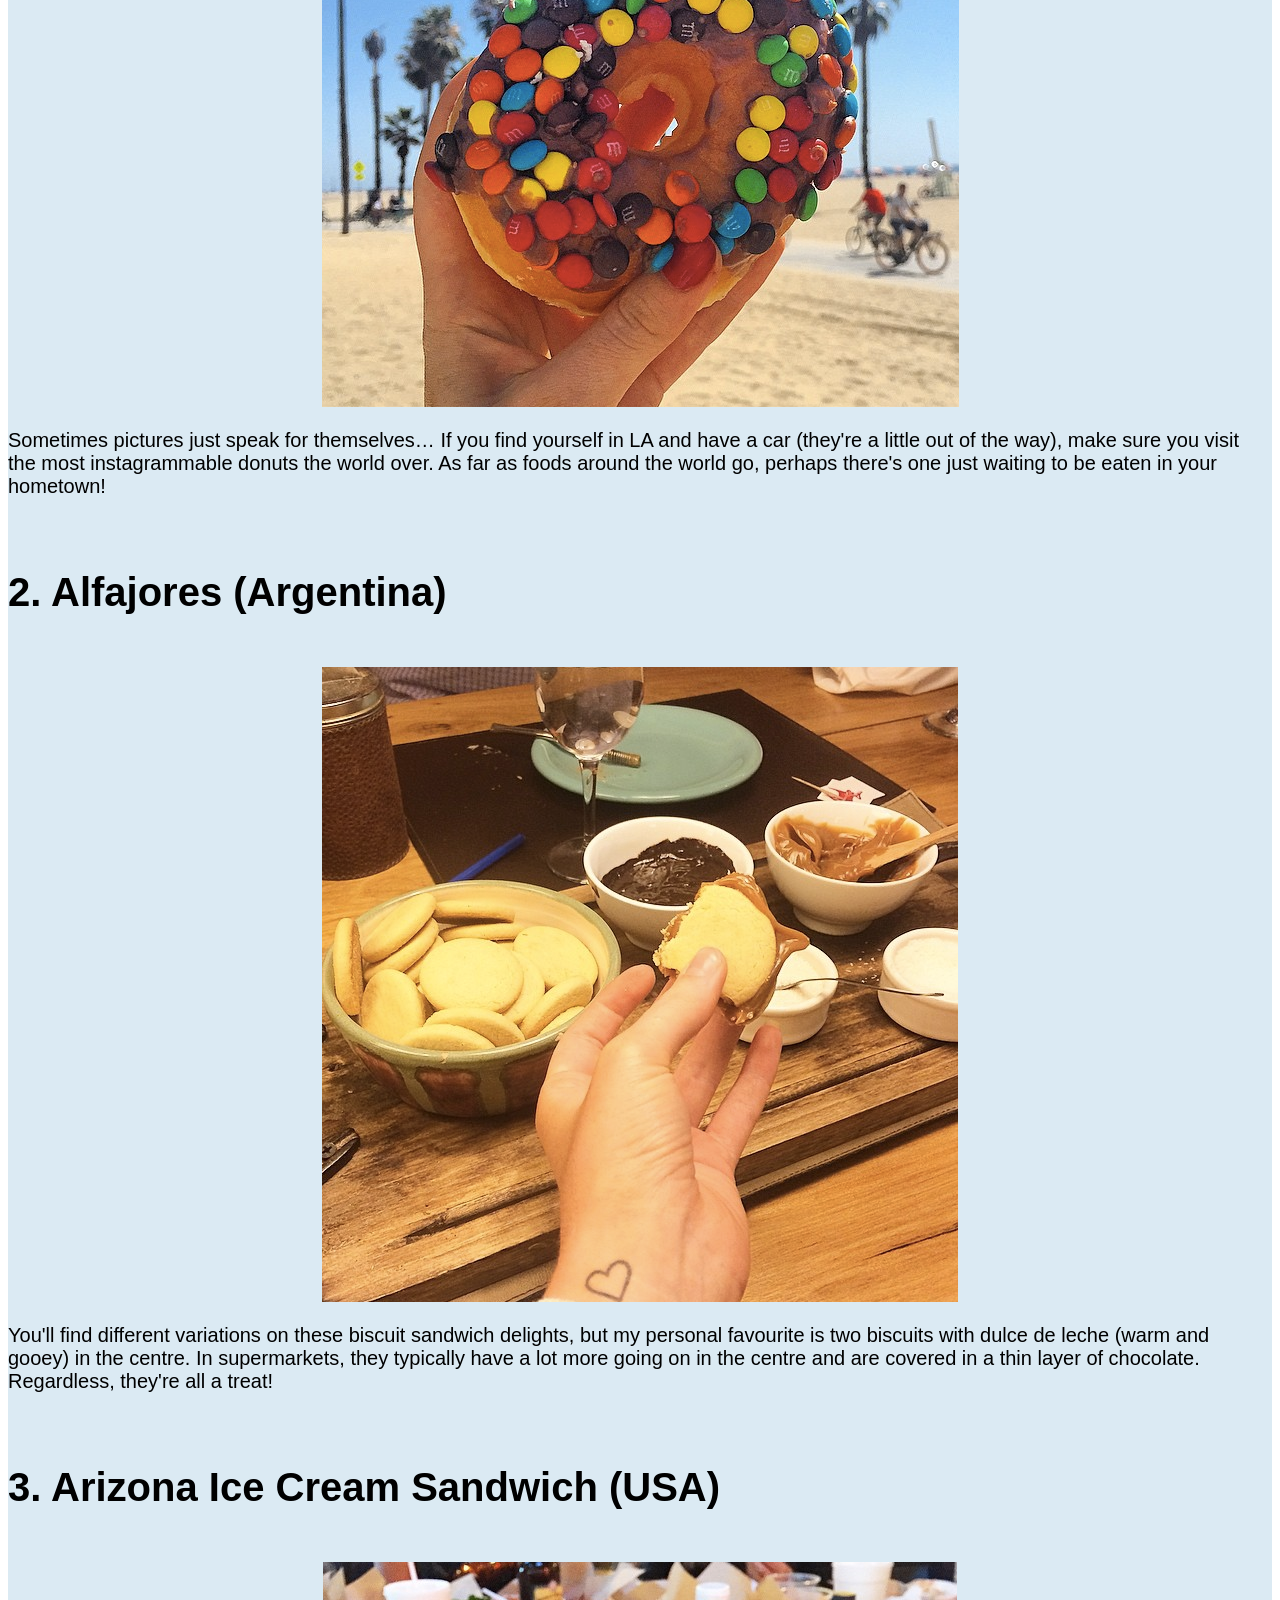
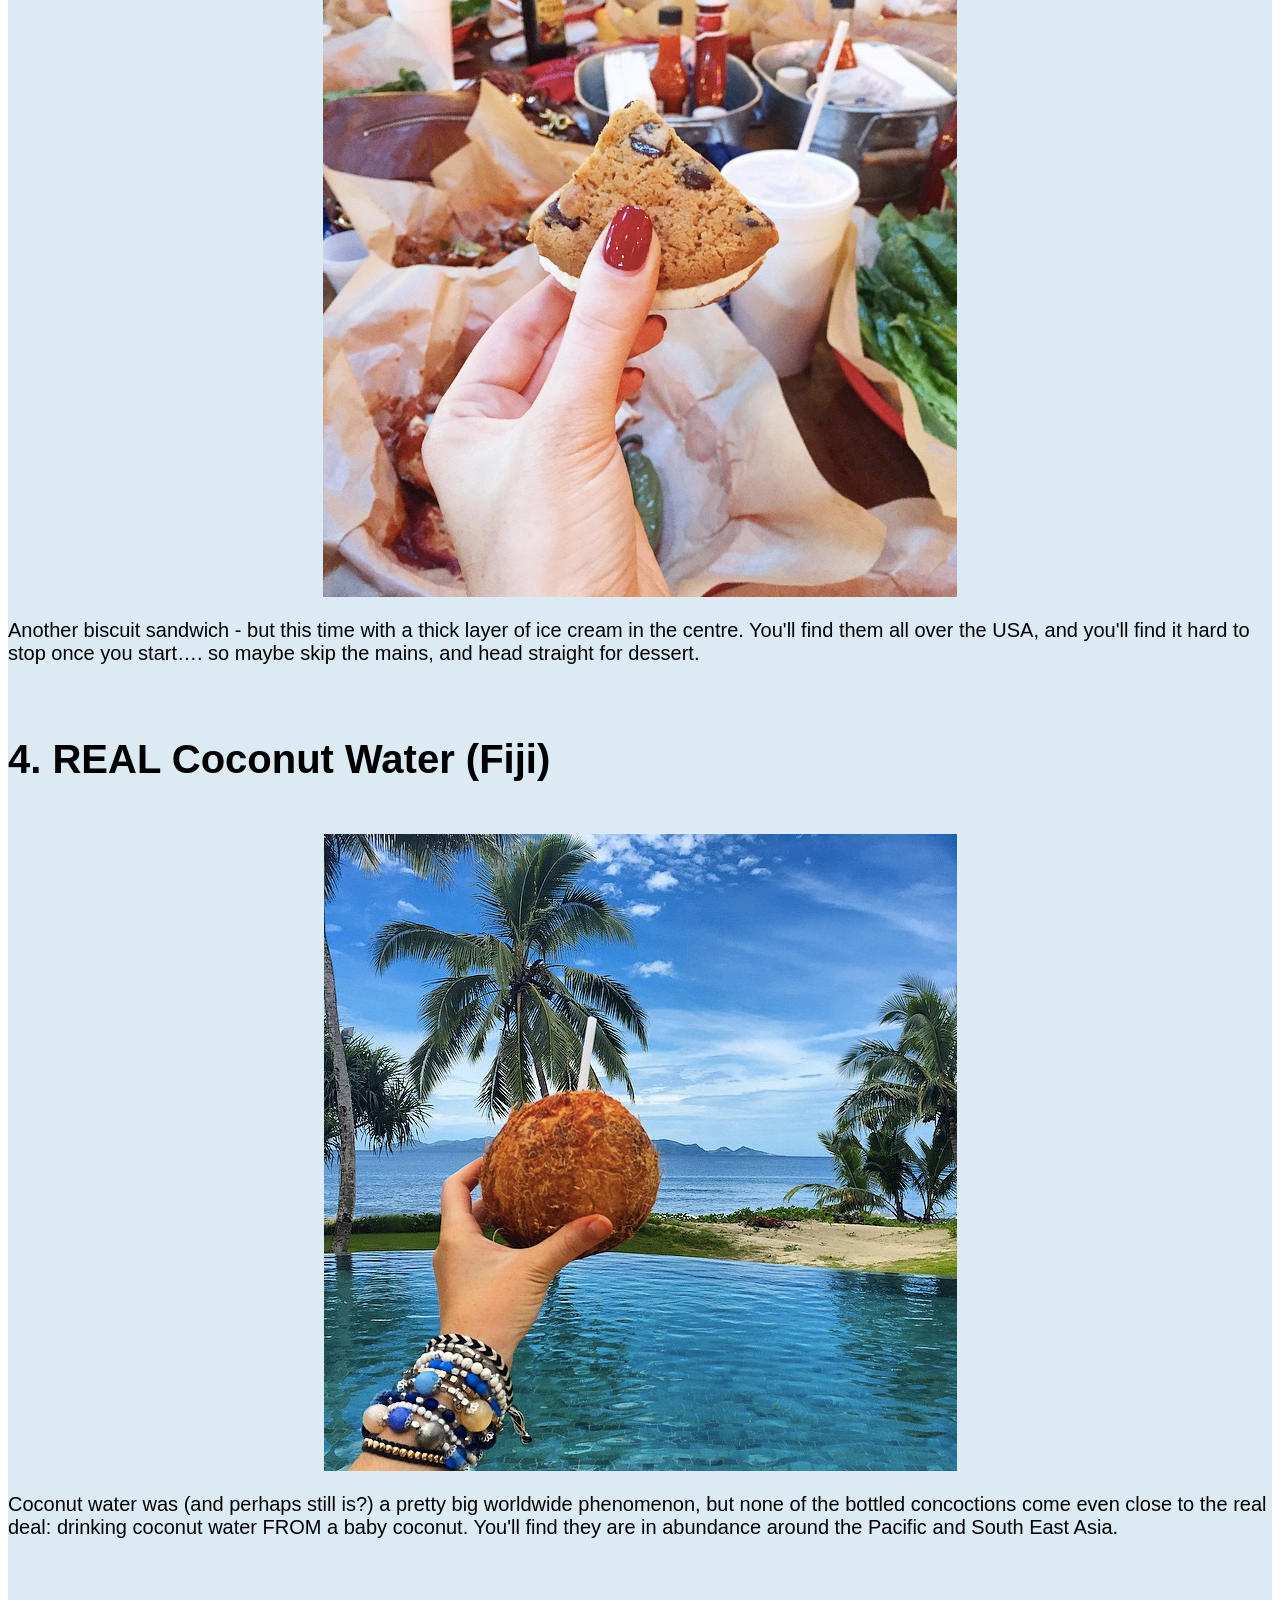
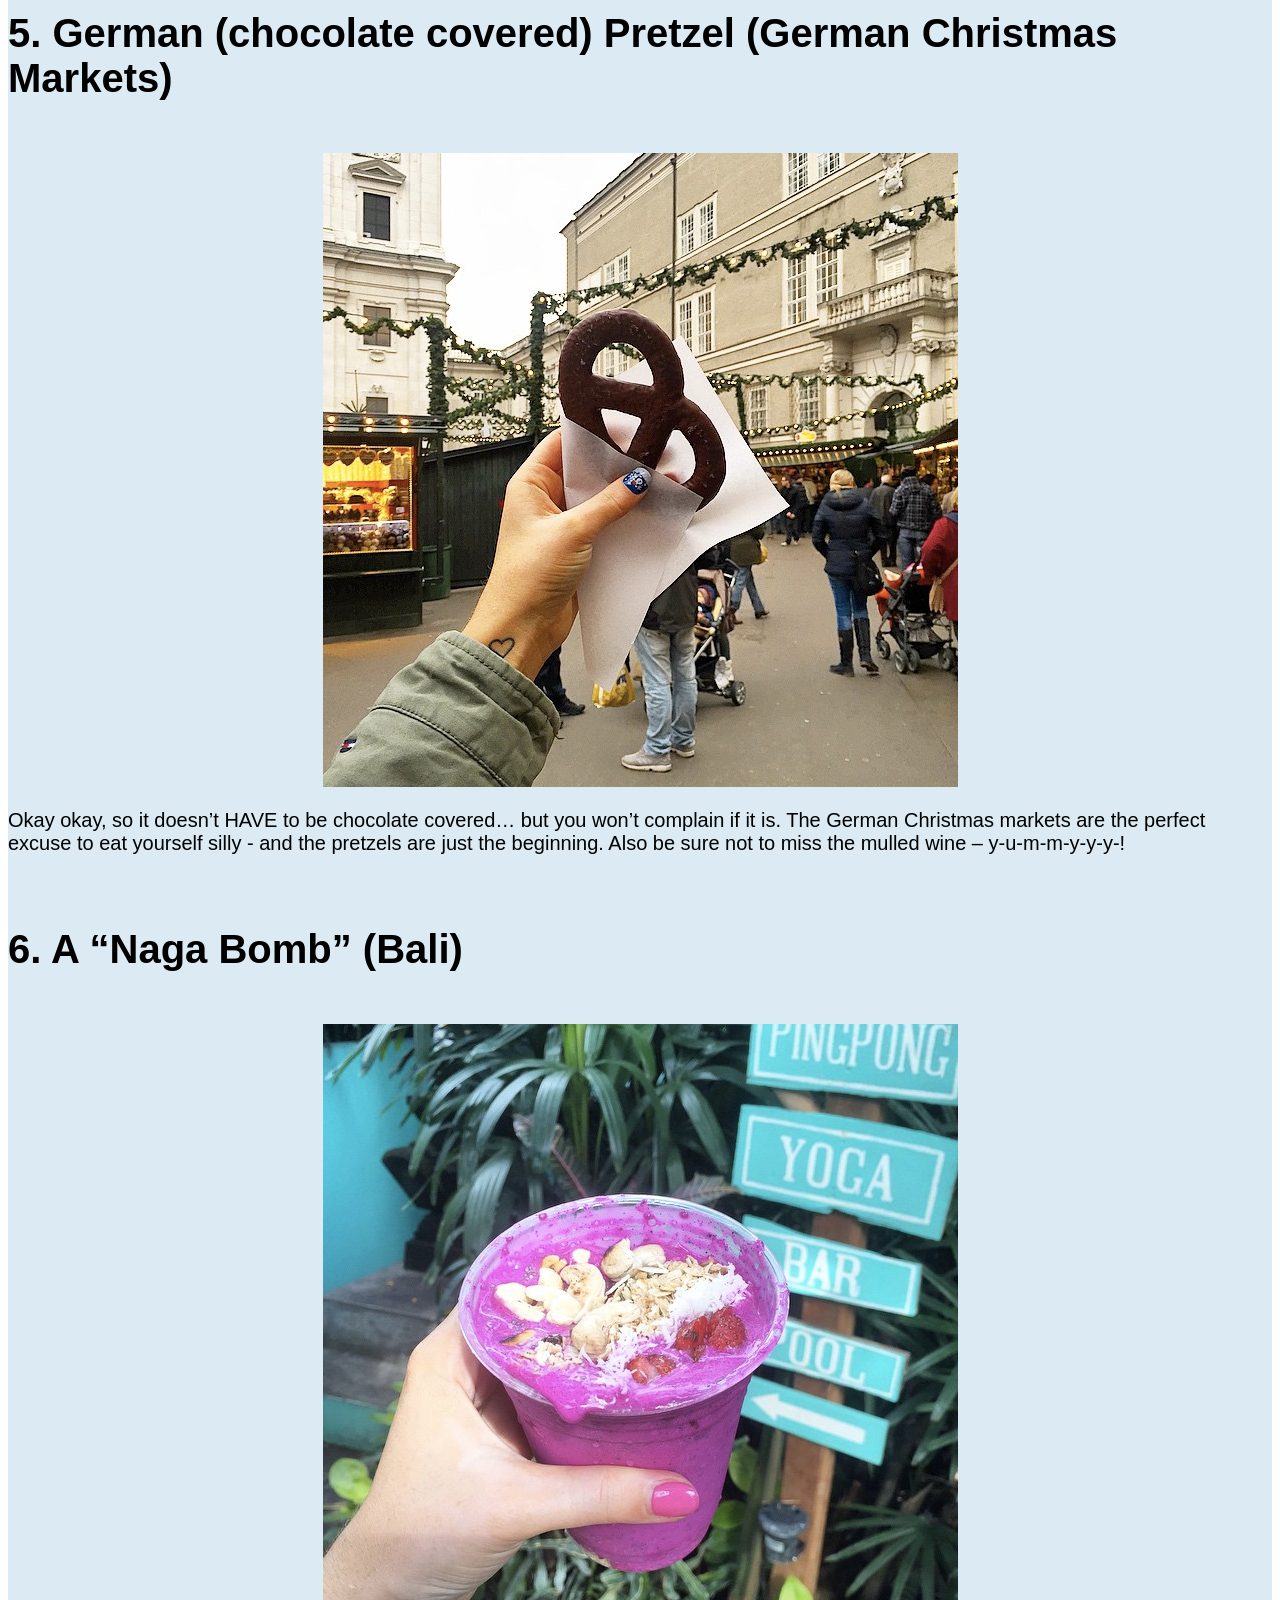
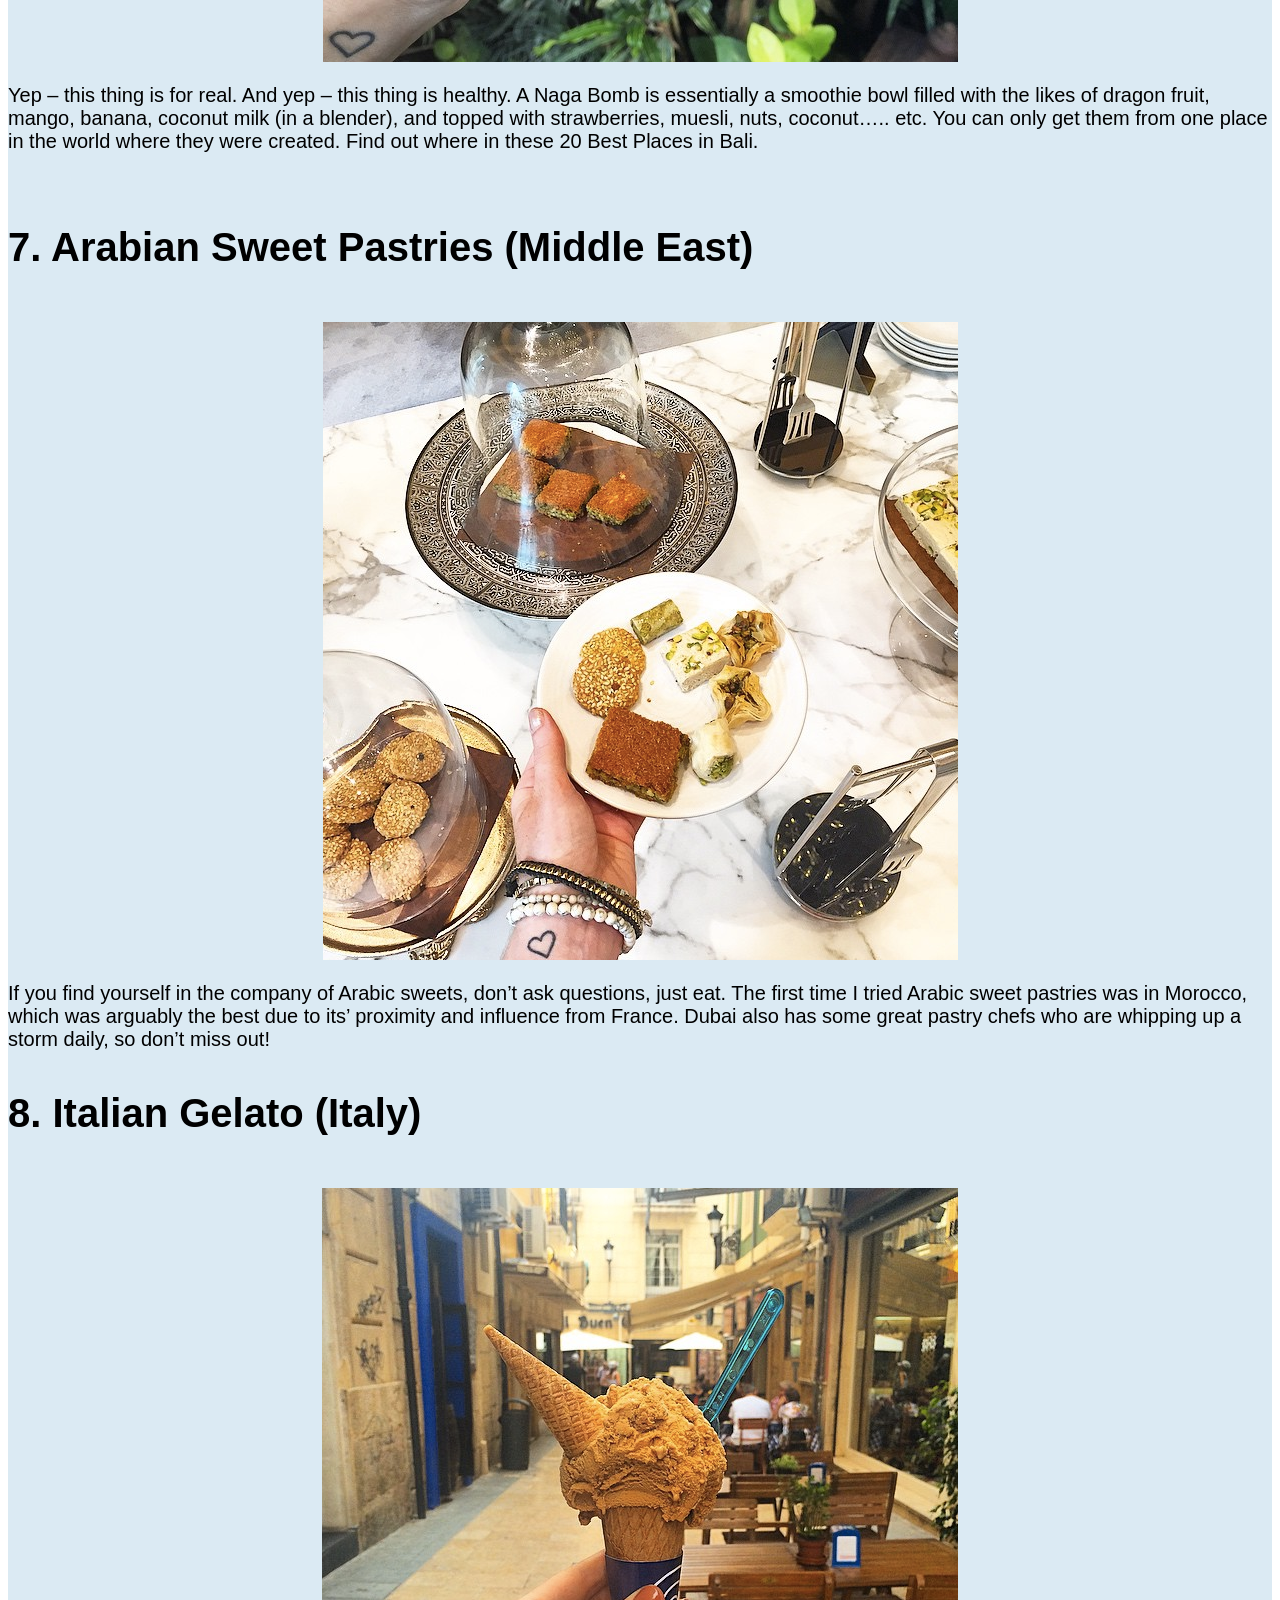
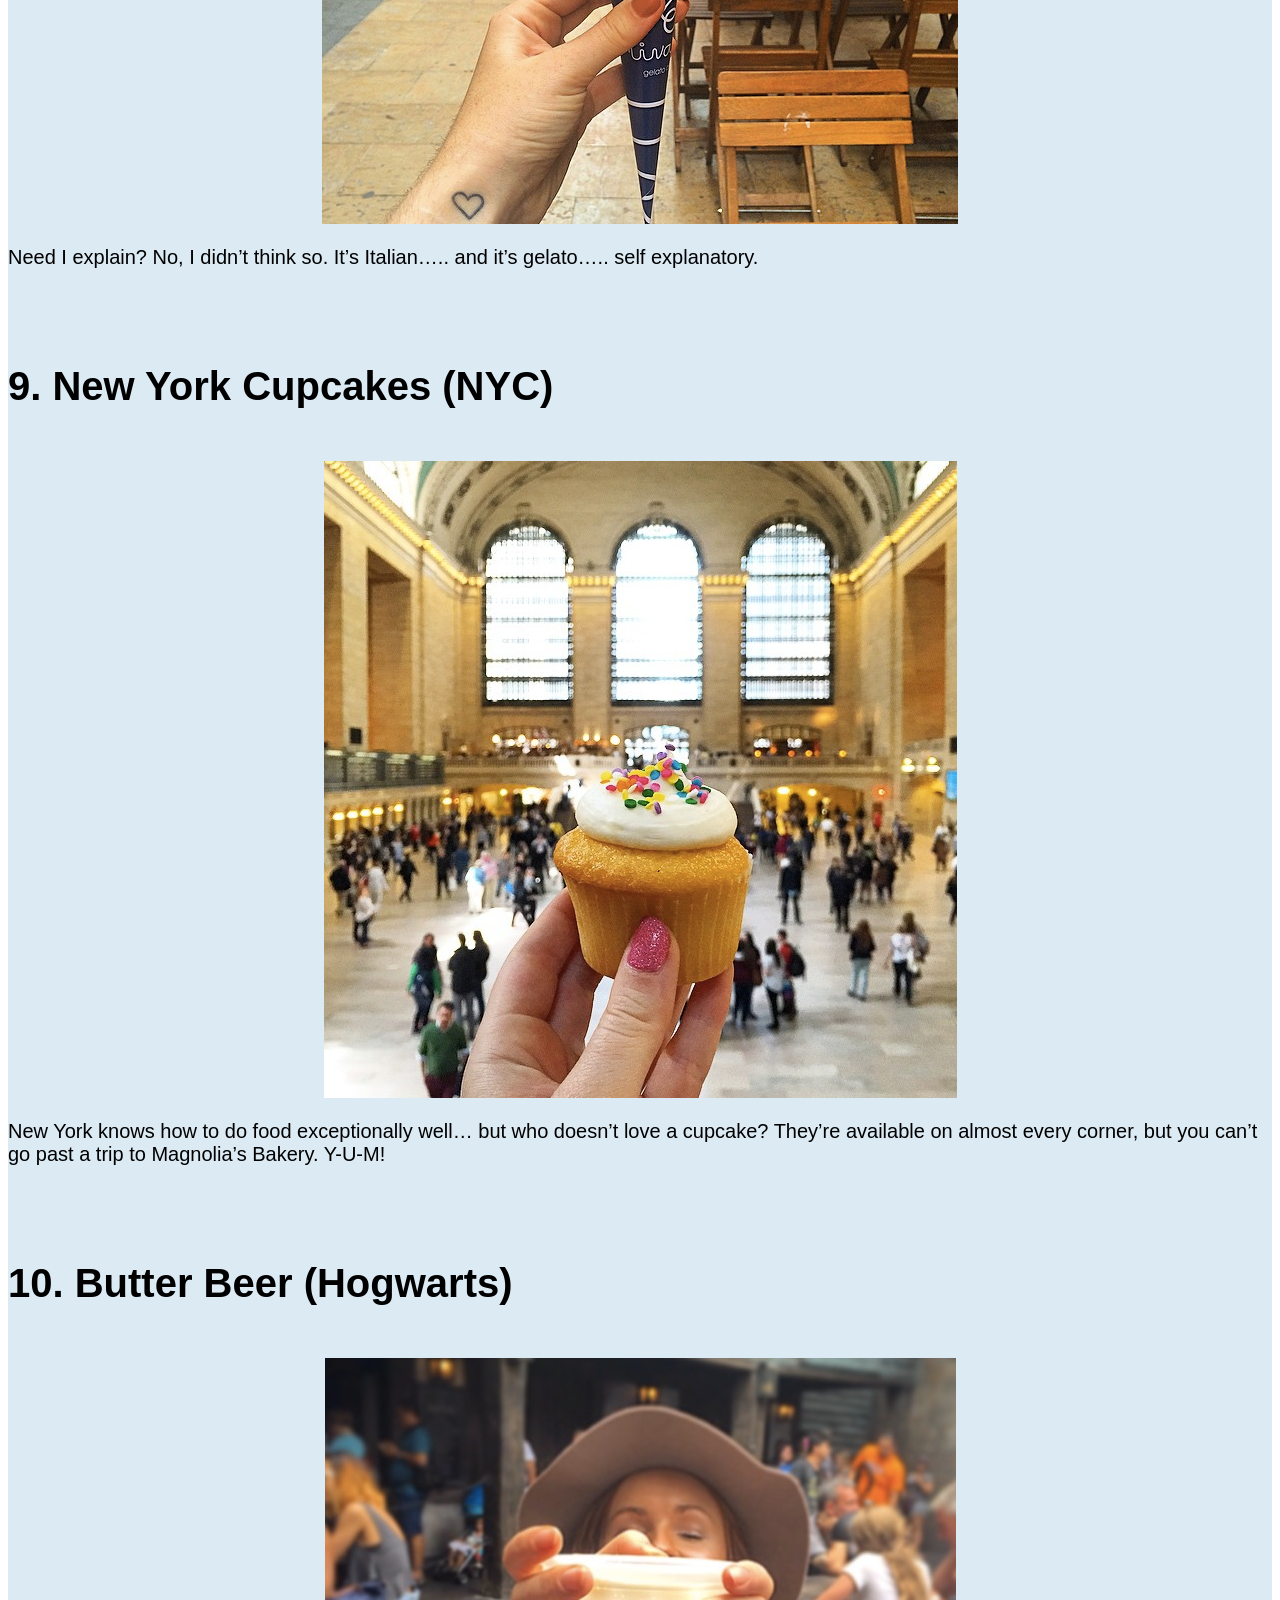
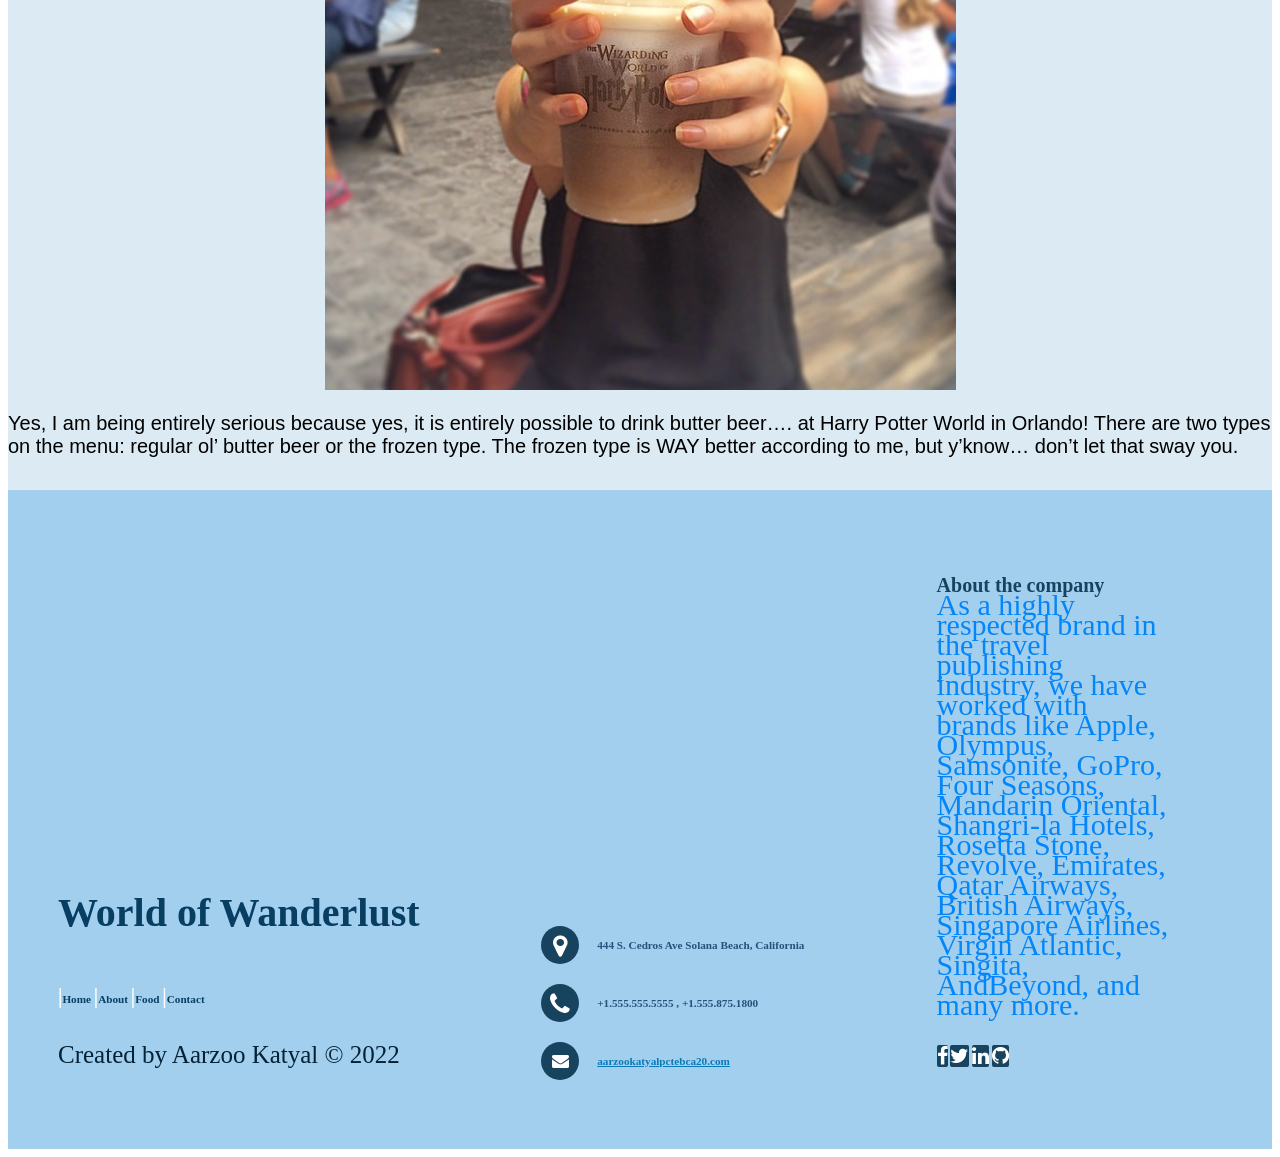
==== commit 9387ea3a: "aarzoo" ====
--- a/index.html
+++ b/index.html
@@ -10,7 +10,7 @@
 <link rel="stylesheet" href="https://cdnjs.cloudflare.com/ajax/libs/font-awesome/4.7.0/css/font-awesome.min.css">
 </head>
 <body>
-   
+
 <!--  header section starts   -->
 <div class="header">
   <a href="#default" class="logo">WORLD OF WANDERLUST</a>
@@ -188,7 +188,7 @@
 					<a href="https://www.facebook.com/Food-Blog-542574279235906/"><i class="fa fa-facebook"></i></a>
 					<a href="https://twitter.com/fdbloggers"><i class="fa fa-twitter"></i></a>
 					<a href="https://www.linkedin.com/in/aarzoo-katyal-a8aab4207"><i class="fa fa-linkedin"></i></a>
-					<a href="#"><i class="fa fa-github"></i></a>
+					<a href="https://github.com/aarzoo011"><i class="fa fa-github"></i></a>
 				</div>
 
 			</div>
@@ -196,8 +196,5 @@
 		</footer>
 
 <!-- footer section ends  -->
-
- <!-- javascript file link  -->
-<script src="C:\Users\asus\OneDrive\Documents\fold\js\script4.js"></script>
 </body>
 </html>
--- a/style4.css
+++ b/style4.css
@@ -69,20 +69,7 @@
   float: right;
 }
 
-@media screen and (max-width: 500px) {
-  .header a {
-    float: none;
-    display: block;
-    text-align: left;
-  }
-  
-  .header-right {
-    float: none;
-  }
-}
-
 .home{
-   padding:0;
    background:rgba(147, 213, 235, 0.258);
 }
 
@@ -98,7 +85,7 @@
  }
  
  .home .slide::before{
-    content: '';
+    content: ''; /*to specify the content to insert*/
     position: absolute;
     top:0; left:0;
     height: 100%;
@@ -119,7 +106,6 @@
     display: block;
     padding-bottom: .5rem;
     color:#ddd;
-    animation:fadeIn 0.4s cubic-bezier(.54,1.3,.63,1.34) .2s backwards;
  }
  
  .home .slide .content h3{
@@ -129,15 +115,10 @@
     text-shadow: 0 .5rem 1rem rgba(100, 237, 250, 0.7);
     line-height: 1;
     padding:4rem 0;
-    animation:fadeIn 0.4s cubic-bezier(.54,1.3,.63,1.34) .4s backwards;
  }
  .about{
    display: flex;
    align-items: center;
-}
-
-.about .image{
-   flex:1 1 41rem;
 }
 
 .about .image img{
@@ -163,7 +144,7 @@
 
 .about .content .icons-container{
    display: flex;
-   flex-wrap: wrap;
+   flex-wrap: wrap; /*to show content in single-line or multi-line*/
    gap:2rem;
    margin-top: 3rem;
 }
@@ -201,7 +182,6 @@
 .footer-distributed .footer-center,
 .footer-distributed .footer-right{
     display: inline-block;
-    vertical-align: top;
 }
  
  /* Footer left */
@@ -216,15 +196,12 @@
     color:#073e61;
     font:40px cursive;
     font-weight: bold;
-    margin: 0;
  }
  
  /* Footer links */
  
  .footer-distributed .footer-links{
     color:#073e61;
-    margin: 20px 0 12px;
-    padding: 0;
  }
  .footer-distributed .footer-links a{
     line-height: 2;
@@ -289,7 +266,7 @@
  .footer-distributed .footer-company-about{
     line-height: 20px;
     color:  #0486f8;
-    font-size: 10px;
+    font-size: 30px;
     font-weight:400;
  }
  .footer-distributed .footer-company-about span{
@@ -304,7 +281,6 @@
  }
  
  .footer-distributed .footer-icons a{
-    display: inline-block;
     width: 35px;
     height: 35px;
     cursor: pointer;
@@ -314,29 +290,5 @@
     font-size: 20px;
     color: #ffffff;
     text-align: center;
-    line-height: 35px;
- }
- 
- /* If you don't want the footer to be responsive, remove these media queries */
- 
- @media (max-width: 880px) {
- 
-    .footer-distributed{
-       font: bold 14px sans-serif;
-    }
- 
-    .footer-distributed .footer-left,
-    .footer-distributed .footer-center,
-    .footer-distributed .footer-right{
-       display: block;
-       width: 100%;
-       margin-bottom: 40px;
-       text-align: center;
-    }
- 
-    .footer-distributed .footer-center i{
-       margin-left: 0;
-    }
- 
  }
  
